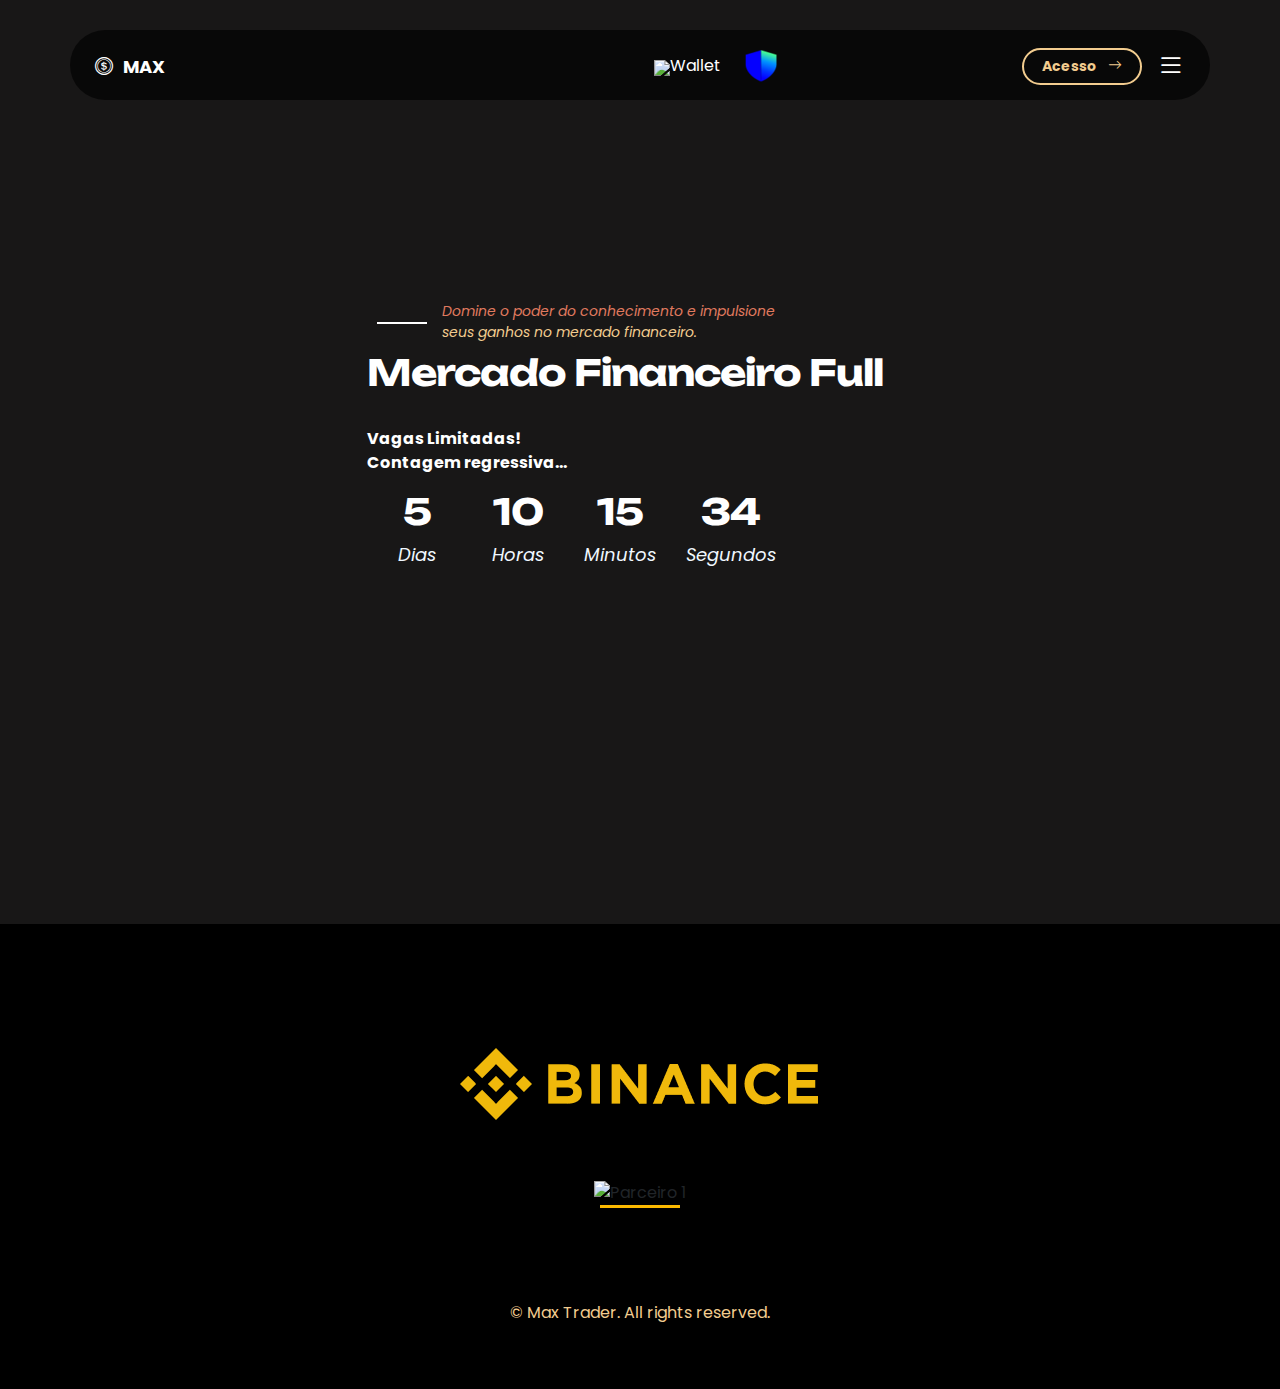
==== index.html @ 4931b738 "Update index.html" ====
<!doctype html>
<html lang="en">
    <head>
        <meta charset="utf-8">
        <meta name="viewport" content="width=device-width, initial-scale=1">
        <meta name="description" content="">
        <meta name="author" content="">
        <title>Home </title>
        
        <!-- CSS FILES -->                
        <link rel="preconnect" href="https://fonts.googleapis.com">
        <link rel="preconnect" href="https://fonts.gstatic.com" crossorigin>
        <link href="https://fonts.googleapis.com/css2?family=Poppins:ital,wght@0,200;0,400;0,700;1,200&family=Unbounded:wght@400;700&display=swap" rel="stylesheet">
        <link href="css/bootstrap.min.css" rel="stylesheet">
        <link href="css/bootstrap-icons.css" rel="stylesheet">
        <link href="css/tooplate-kool-form-pack.css" rel="stylesheet">
        <link href="css/custom.css" rel="stylesheet"> <!-- Adicione o CSS personalizado aqui -->
    </head>
 
    <body>

        <main>

            <header class="site-header">
                <div class="container">
                    <div class="row justify-content-between">
                        <div class="col-lg-12 col-12 d-flex align-items-center">
                            <a class="site-header-text d-flex justify-content-center align-items-center me-auto" href="index.html">
                                <i class="bi-coin"></i>
                                <span>
                                    MAX
                                </span>
                            </a>
                            <ul class="social-icon d-flex justify-content-center align-items-center mx-auto">
                                <li class="social-icon-item">
                                    <a href="https://metamask.io/" class="slide"><img src="https://img.icons8.com/?size=48&id=Oi106YG9IoLv&format=png"></a>
                                </li>
                                <span class="text-white me-4 d-none d-lg-block">Wallet</span>
                                <li class="social-icon-item">
                                    <a href="https://trustwallet.com/pt-PT" class="slide"><img src="[data-uri]"></a>
                                </li>
                            </ul>
                            <div>
                                <a href="#" class="custom-btn custom-border-btn btn" data-bs-toggle="modal" data-bs-target="#subscribeModal">Acesso
                                    <i class="bi-arrow-right ms-2"></i>
                                </a>
                            </div>
                            <a class="bi-list offcanvas-icon" data-bs-toggle="offcanvas" href="#offcanvasMenu" role="button" aria-controls="offcanvasMenu"></a>
                        </div>
                    </div>
                </div>
            </header>

            <div class="offcanvas offcanvas-end" data-bs-scroll="true" tabindex="-1" id="offcanvasMenu" aria-labelledby="offcanvasMenuLabel">                
                <div class="offcanvas-header">                    
                    <button type="button" class="btn-close ms-auto" data-bs-dismiss="offcanvas" aria-label="Close"></button>
                </div>
                <div class="offcanvas-body d-flex flex-column justify-content-center align-items-center">
                    <nav>
                        <ul>
                            <li><a href="index.html">Home</a></li>
                            <li><a href="login.html">Login </a></li>
                            <li><a href="password-reset.html">Recuperar senha</a></li>
                            <li><a href="curso.html">Curso</a></li>
                            <li><a href="contact.html">Suporte</a></li>
                        </ul>
                    </nav>
                </div>
            </div>

            <!-- Modal -->
            <div class="modal fade" id="subscribeModal" tabindex="-1" aria-labelledby="subscribeModalLabel" aria-hidden="true">
                <div class="modal-dialog modal-dialog-centered modal-dialog-scrollable">
                    <div class="modal-content">
                        <div class="modal-header">
                            <button type="button" class="btn-close" data-bs-dismiss="modal" aria-label="Close"></button>
                        </div>
                        <div class="modal-body">
                            <form action="https://formspree.io/f/mkgwelve" method="post" class="custom-form mt-lg-4 mt-2" role="form">
                                <h2 class="modal-title" id="subscribeModalLabel">Mantenha-se atualizado</h2>
                            
                                <div class="mb-3">
                                    <input type="email" name="email" id="email" pattern="[^ @]*@[^ @]*" class="form-control" placeholder="seu@email.com" required="">
                                    <label for="email">Seu e-mail</label>
                                </div>
                            
                                <div class="mb-3">
                                    <input type="tel" name="whatsapp" id="whatsapp" class="form-control" placeholder="Número do WhatsApp" pattern="\d{2} \d{5}-\d{4}" required="">
                                    <label for="whatsapp">Número do WhatsApp</label>
                                    <small>Formato: 01 12345-6789</small>
                                </div>

                                <div class="modal-footer justify-content-center">
                                    <div class="form-check mb-4">
                                        <input class="form-check-input" type="checkbox" value="" id="flexCheckDefault">
                                        <label class="form-check-label" for="flexCheckDefault">
                                            Concordo com os Termos de Serviço e a Política de Privacidade.
                                        </label>
                                    </div>
                                </div>
                            
                                <button type="submit" class="form-control">Notificar</button>
                            </form> 
                        </div>
                    </div>
                </div>
            </div>

            <section class="hero-section d-flex justify-content-center align-items-center" id="section_1">
                <div class="container">
                    <div class="row">
                        <div class="col-lg-6 col-12 mx-auto">
                            <small>Domine o poder do conhecimento e impulsione
                            <a rel="nofollow" target="_blank" href="contact.html">seus ganhos no mercado financeiro.</a></small>
                            <h2 class="text-white mt-2 mb-4 pb-2">
                             Mercado Financeiro Full
                            </h2>
                            <b class="text-white mt-2 mb-4 pb-2">
                                Vagas Limitadas!
                            </b>
                            <br>
                            <b class="text-white mt-2 mb-4 pb-2">
                                Contagem regressiva...
                            </b>
                            <ul class="countdown d-flex flex-wrap align-items-center" id="countdown">
                                <li class="countdown-item d-flex flex-column justify-content-center align-items-center">
                                    <h2 class="countdown-title days">5</h2>
                                    <span class="countdown-text">Dias</span>
                                </li>
                                <li class="countdown-item d-flex flex-column justify-content-center align-items-center">
                                    <h2 class="countdown-title hours">10</h2>
                                    <span class="countdown-text">Horas</span>
                                </li>
                                <li class="countdown-item d-flex flex-column justify-content-center align-items-center">
                                    <h2 class="countdown-title minutes">15</h2>
                                    <span class="countdown-text">Minutos</span>
                                </li>
                                <li class="countdown-item d-flex flex-column justify-content-center align-items-center">
                                    <h2 class="countdown-title seconds">34</h2>
                                    <span class="countdown-text">Segundos</span>
                                </li>     
                            </ul>
                        </div>
                    </div>
                </div>
                <div class="video-wrap">
                    <video autoplay="" loop="" muted="" class="custom-video" poster="">
                        <source src="videos/video.mp4" type="video/mp4">
                        Your browser does not support the video tag.
                    </video>
                </div>
            </section>
            

               <!-- TradingView Widget BEGIN -->
    <div class="tradingview-widget-container">
    <div class="tradingview-widget-container__widget"></div>
    <div class="tradingview-widget-copyright"><a href="" rel="noopener nofollow" target="_blank"><span class="blue-text"></span></a></div>
    <script type="text/javascript" src="https://s3.tradingview.com/external-embedding/embed-widget-ticker-tape.js" async>
    {
    "symbols": [
      {
        "proName": "FOREXCOM:SPXUSD",
        "title": "S&P 500 Index"
      },
      {
        "proName": "FOREXCOM:NSXUSD",
        "title": "US 100 Cash CFD"
      },
      {
        "proName": "FX_IDC:EURUSD",
        "title": "EUR to USD"
      },
      {
        "proName": "BITSTAMP:BTCUSD",
        "title": "Bitcoin"
      },
      {
        "proName": "BITSTAMP:ETHUSD",
        "title": "Ethereum"
      },
      {
        "description": "BTC/USD",
        "proName": "BINANCE:BTCUSDT"
      },
      {
        "description": "USD/BRL",
        "proName": "FX_IDC:USDBRL"
      }
    ],
    "showSymbolLogo": true,
    "isTransparent": false,
    "displayMode": "adaptive",
    "colorTheme": "dark",
    "locale": "br"
  }
    </script>
  </div>
  <!-- TradingView Widget END -->
     <section>
            <!-- Seção de Parceiros -->
            <section class="client">
                <div class="container">
                    <div class="row">
                        <div class="section-title text-center">
                            <div class="slide"><img src="[data-uri]" alt="Parceiro 1"></div>
                            <div class="slide"><img src="https://traderevolution.com/sites/default/files/bg-evo-logo_0.png" alt="Parceiro 1"></div> 
                        </div>
                        <div class="section text-center">
                            <a href="contact.html">© Max Trader. All rights reserved.</a>
                        </div>
                        <!-- Carrossel de slides -->
                     </div>
                 </div>
         </section>

        </main>

        <!-- JAVASCRIPT FILES -->
        <script src="js/jquery.min.js"></script>
        <script src="js/bootstrap.bundle.min.js"></script>
        <script src="js/countdown.js"></script>
        <script src="js/init.js"></script>
        <script src="js/jquery.bxslider.min.js"></script> <!-- Adicione o script bxSlider -->
        <script>
            /**********************/
            /*	Client carousel   */
            /**********************/
            $('.carousel-client').bxSlider({
                auto: true,
                slideWidth: 234,
                minSlides: 2,
                maxSlides: 5,
                controls: false
            });
        </script>
    </body>
</html>
---- css/tooplate-kool-form-pack.css ----
/*

Tooplate 2136 Kool Form Pack

https://www.tooplate.com/view/2136-kool-form-pack

Bootstrap 5 Form Pack Template

*/


/*---------------------------------------
  CUSTOM PROPERTIES ( VARIABLES )             
-----------------------------------------*/
:root {
  --body-bg-color:                #181717;
  --white-color:                  #ffffff;
  --primary-color:                #E07A5F;
  --secondary-color:              #F2CC8F;
  --section-bg-color:             #f0f8ff;
  --custom-btn-bg-color:          #E07A5F;
  --custom-btn-bg-hover-color:    #F2CC8F;
  --dark-color:                   #000000;
  --p-color:                      #717275;
  --link-hover-color:             #F2CC8F;

  --body-font-family:             'Poppins', sans-serif;
  --heading-font-family:          'Unbounded', sans-serif;

  --h1-font-size:                 62px;
  --h2-font-size:                 36px;
  --h3-font-size:                 28px;
  --h4-font-size:                 24px;
  --h5-font-size:                 22px;
  --h6-font-size:                 20px;
  --p-font-size:                  18px;
  --menu-font-size:               16px;
  --btn-font-size:                14px;

  --border-radius-large:          100px;
  --border-radius-medium:         20px;
  --border-radius-small:          10px;

  --font-weight-normal:           400;
  --font-weight-medium:           500;
  --font-weight-bold:             700;
}

body {
  background-color: var(--body-bg-color);
  font-family: var(--body-font-family); 
}


/*---------------------------------------
  TYPOGRAPHY               
-----------------------------------------*/
h1,
h2,
h3,
h4,
h5,
h6 {
  font-family: var(--heading-font-family);
  font-weight: var(--font-weight-medium);
  letter-spacing: -1px;
}

h1 {
  font-size: var(--h1-font-size);
  font-weight: var(--font-weight-bold);
}

h2 {
  font-size: var(--h2-font-size);
  font-weight: var(--font-weight-bold);
}

h3 {
  font-size: var(--h3-font-size);
}

h4 {
  font-size: var(--h4-font-size);
}

h5 {
  font-size: var(--h5-font-size);
}

h6 {
  font-size: var(--h6-font-size);
}

p {
  color: var(--p-color);
  font-size: var(--p-font-size);
  font-weight: var(--font-weight-normal);
}

ul li {
  color: var(--p-color);
  font-size: var(--p-font-size);
  font-weight: var(--font-weight-normal);
}

a, 
button {
  touch-action: manipulation;
  transition: all 0.3s;
}

a {
  display: inline-block;
  color: var(--secondary-color);
  text-decoration: none;
}

a:hover {
  color: var(--link-hover-color);
}

b,
strong {
  font-weight: var(--font-weight-bold);
}


/*---------------------------------------
  SECTION               
-----------------------------------------*/
.section-bg {
  background-color: var(--section-bg-color);
}

.section-padding {
  padding-top: 100px;
  padding-bottom: 100px;
}

::selection {
  background-color: var(--primary-color);
  color: var(--white-color);
}

.page-404-title {
  color: var(--primary-color);
  font-size: 100px;
}

.page-404-title + h3 {
  color: var(--secondary-color);
}


/*---------------------------------------
  CUSTOM BUTTON               
-----------------------------------------*/
.custom-btn {
  background: var(--custom-btn-bg-color);
  border: 2px solid transparent;
  border-radius: var(--border-radius-large);
  color: var(--white-color);
  font-size: var(--btn-font-size);
  font-weight: var(--font-weight-bold);
  line-height: normal;
  transition: all 0.3s;
  padding: 6px 18px;
}

.custom-btn:hover {
  background: var(--custom-btn-bg-hover-color);
  color: var(--white-color);
}

.custom-border-btn {
  background: transparent;
  border: 2px solid var(--secondary-color);
  color: var(--secondary-color);
}

.custom-border-btn:hover {
  background: var(--secondary-color);
  border-color: transparent;
  color: var(--white-color);
}

.custom-btn-bg-white {
  border-color: var(--white-color);
  color: var(--white-color);
}

.custom-btn-group .link {
  color: var(--white-color);
  font-weight: var(--font-weight-medium);
}

.custom-btn-group .link:hover {
  color: var(--link-hover-color);
}


/*---------------------------------------
  SITE HEADER        
-----------------------------------------*/
.site-header {
  position: absolute;
  z-index: 22;
  top: 0;
  right: 0;
  left: 0;
  padding-top: 30px;
  padding-bottom: 30px;
}

.site-header .container {
  background-color: rgba(0, 0, 0, 0.65);
  border-radius: var(--border-radius-large);
  padding: 15px 25px;
  max-height: 70px;
}

.site-header-text {
  color: var(--white-color);
  font-size: var(--p-font-size);
  font-weight: var(--font-weight-bold);
}

.site-header-text span {
  margin-left: 10px;
}

/* Ajuste para a class social icons no mobile */
@media (max-width: 768px) {
  .social-icons {
    display: flex;
    justify-content: center; /* Centraliza os ícones no header */
    flex-wrap: wrap; /* Permite que os ícones se reorganizem se não couberem em uma linha */
  }

  .social-icons img {
    width: 30px; /* Ajusta o tamanho dos ícones para caber na tela */
    height: auto;
    margin: 5px; /* Espaçamento entre os ícones */
  }

  /* Ajuste para o header */
  header {
    padding: 10px;
    display: flex;
    flex-direction: column; /* Faz com que os elementos do header fiquem em coluna no mobile */
    align-items: center; /* Centraliza os elementos no mobile */
  }
}

.offcanvas {
  background-color: rgba(0, 0, 0, 0.85);
  padding: 30px;
}

.offcanvas.offcanvas-end {
  border-left: 0;
}

.offcanvas-header .btn-close {
  filter: brightness(0) invert(1);
  transition: all 0.3s;
}

.offcanvas-header .btn-close:hover {
  transform: rotate(180deg);
}

.offcanvas-icon {
  font-size: var(--h3-font-size);
  color: var(--white-color);
  margin-left: 15px;
}

.offcanvas nav ul {
  margin: 0;
  padding: 0;
}

.offcanvas nav ul li {
  list-style: none;
  display: block;
}

.offcanvas nav ul li a {
  color: var(--white-color);
  font-family: var(--heading-font-family);
  font-size: var(--p-font-size);
  font-weight: var(--font-weight-medium);
  display: inline-block;
  margin-top: 5px;
  margin-bottom: 5px;
}

.offcanvas nav ul li a:hover,
.offcanvas nav ul li a.active {
  color: var(--link-hover-color);
}


/*---------------------------------------
  HERO        
-----------------------------------------*/
.hero-section {
  position: relative;
  overflow: hidden;
  height: 100vh;
  min-height: 675px;
  padding-top: 100px;
  padding-bottom: 100px;
}

.hero-bg {
  background-image: url('../images/people-practicing-social-integration.jpg');
  background-repeat: no-repeat;
  background-position: center;
  background-size: cover;
}

.hero-bg::after {
  content: "";
  background: linear-gradient(to top, var(--dark-color), transparent 200%);
  position: absolute;
  top: 0;
  left: 0;
  width: 100%;
  height: 100%;
  pointer-events: none;
}

.hero-bg .container {
  position: relative;
  z-index: 2;
}

.hero-section small {
  color: var(--primary-color);
  display: block;
  font-size: var(--btn-font-size);
  font-style: italic;
  position: relative;
  padding-left: 75px;
}

.hero-section small::before {
  content: "";
  background-color: var(--white-color);
  width: 50px;
  height: 2px;
  position: absolute;
  top: 50%;
  left: 35px;
  transform: translate(-50%, 0);
}

.video-wrap {
  z-index: -100;
}

.custom-video {
  position: absolute;
  top: 0;
  left: 0;
  object-fit: cover;
  width: 100%;
  height: 100%;
}

.hero-title {
  color: var(--white-color);
}


/*---------------------------------------
  COUNTDOWN              
-----------------------------------------*/
.countdown {
  padding-left: 0;
}

.countdown-title {
  color: var(--white-color);
}

.countdown-item {
  list-style: none;
  flex: 0 0 13%;
  margin: 15px;
}

.countdown-text {
  color: var(--section-bg-color);
  font-size: var(--p-font-size);
  font-style: italic;
}


/*---------------------------------------
  MODAL EMAIL FORM        
-----------------------------------------*/
.modal-content {
  background-color: var(--dark-color);
  border-radius: 0;
  position: relative;
}

.modal-content::after {
  content: "";
  background-color: var(--custom-btn-bg-color);
  border: 50px solid var(--secondary-color);
  border-radius: 100%;
  position: absolute;
  top: -100px;
  right: -120px;
  width: 250px;
  height: 250px;
  pointer-events: none;
}

.modal-header,
.modal-body,
.modal-footer {
  padding: 30px 40px;
}

.modal-header {
  background-color: var(--dark-color);
  border-radius: 0;
  border-bottom: 0;
  padding: 0;
}

.modal-body h2 {
  color: var(--white-color);
  font-size: var(--h4-font-size);
  position: relative;
  bottom: 30px;
}

.modal-header .btn-close {
  filter: brightness(0) invert(1);
  position: relative;
  z-index: 22;
  top: 20px;
  right: 20px;
  transition: all 0.3s;
}

.modal-header .btn-close:hover {
  transform: rotate(180deg);
}

.modal-body,
.modal-footer {
  position: relative;
  z-index: 2;
}

.modal-footer {
  border-top: 0;
  padding-top: 0;
}

.modal-footer p {
  font-size: var(--btn-font-size);
}


/*---------------------------------------
  CUSTOM FORM               
-----------------------------------------*/
.custom-form .form-control {
  border-radius: var(--border-radius-large);
  border-width: 2px;
  box-shadow: none;
  color: var(--p-color);
  margin-bottom: 20px;
  padding: 10px;
  padding-left: 20px;
  outline: none;
}

.custom-form .form-control:focus,
.custom-form .form-control:hover {
  border-color: var(--primary-color);
}

.form-check-input:checked {
  background-color: var(--primary-color);
  border-color: var(--primary-color);
}

.form-floating>label {
  padding-left: 20px;
}

.custom-form button[type="submit"] {
  background: var(--custom-btn-bg-color);
  border: none;
  border-radius: var(--border-radius-large);
  color: var(--white-color);
  font-family: var(--heading-font-family);
  font-size: var(--p-font-size);
  font-weight: var(--font-weight-bold);
  transition: all 0.3s;
  margin-bottom: 0;
  padding-left: 10px;
}

.custom-form button[type="submit"]:hover,
.custom-form button[type="submit"]:focus {
  background: var(--custom-btn-bg-hover-color);
  border-color: transparent;
}

.custom-form .form-check-label {
  color: var(--p-color);
}

.contact-form .form-floating>textarea {
  border-radius: var(--border-radius-medium);
  height: 110px;
}

.login-form .custom-btn {
  font-family: var(--heading-font-family);
  padding: 10.25px 35px;
  font-size: var(--p-font-size);
}


/*---------------------------------------
  SOCIAL ICON               
-----------------------------------------*/
.social-icon {
  margin: 0;
  padding: 0;
}

.social-icon-item {
  list-style: none;
  display: inline-block;
  vertical-align: top;
}

.social-icon-link {
  border-radius: var(--border-radius-large);
  color: var(--white-color);
  font-size: var(--btn-font-size);
  display: block;
  margin-right: 5px;
  text-align: center;
  width: 35px;
  height: 35px;
  line-height: 36px;
  transition: background 0.2s, color 0.2s;
}

.social-icon-link:hover {
  background: var(--primary-color);
  color: var(--white-color);
}


/*---------------------------------------
  RESPONSIVE STYLES               
-----------------------------------------*/
@media screen and (max-width: 991px) {
  h1 {
    font-size: 36px;
  }

  h2 {
    font-size: 28px;
  }

  h3 {
    font-size: 22px;
  }

  h4 {
    font-size: 20px;
  }

  h5 {
    font-size: 18px;
  }

  h6 {
    font-size: 16px;
  }

  .section-padding {
    padding-top: 50px;
    padding-bottom: 50px;
  }
}

@media screen and (max-width: 480px) {
  .site-header .social-icon {
    display: none !important;
  }

  .offcanvas-icon {
    margin-left: 10px;
  }

  .countdown-item {
    margin: 10px;
  }
}


.client {
  padding: 4em 0em;
  background-color: #eee;
}

.section-title h2 {
  text-align: center;
  font-size: 18px;
  font-weight: 600;
  text-transform: uppercase;
  padding-bottom: 6px;
  color: #000;
  letter-spacing: 0.3px;
  padding: 0;
}

.section-title::after {
  content: "";
  height: 3px;
  background: #fbb900;
  width: 80px;
  position: absolute;
  left: 0;
  right: 0;
  margin: auto;
}

.bx-wrapper {
  position: relative;
}

.bx-wrapper .bx-pager {
  text-align: center;
  padding-top: 30px;
}

.bx-wrapper .bx-pager .bx-pager-item, 
.bx-wrapper .bx-controls-auto .bx-controls-auto-item {
  display: inline-block;
}

.bx-wrapper .bx-pager.bx-default-pager a {
  background: #666;
  text-indent: -9999px;
  display: block;
  width: 10px;
  height: 10px;
  margin: 0 5px;
  outline: 0;
  border-radius: 5px;
}
---- css/custom.css ----
/* Certifique-se de que a seção do carrossel esteja configurada corretamente */
section.client {
    padding: 4em 0em;
    background-color: #000;
}

section.client .section-title {
    margin-bottom: 6em;
}

.carousel-client {
    display: flex;
    overflow: hidden; /* Oculta o conteúdo que excede o tamanho do contêiner */
}

.carousel-client .slide {
    display: inline-block; /* Faz com que as imagens fiquem em linha horizontal */
    margin-right: 10px; /* Espaçamento entre as imagens */
}

.bx-wrapper .bx-pager {
    text-align: center;
    padding-top: 30px;
}

.bx-wrapper .bx-pager .bx-pager-item, 
.bx-wrapper .bx-controls-auto .bx-controls-auto-item {
    display: inline-block;
}

.bx-wrapper .bx-pager.bx-default-pager a {
    background: #666;
    text-indent: -9999px;
    display: block;
    width: 10px;
    height: 10px;
    margin: 0 5px;
    outline: 0;
    border-radius: 5px;
}
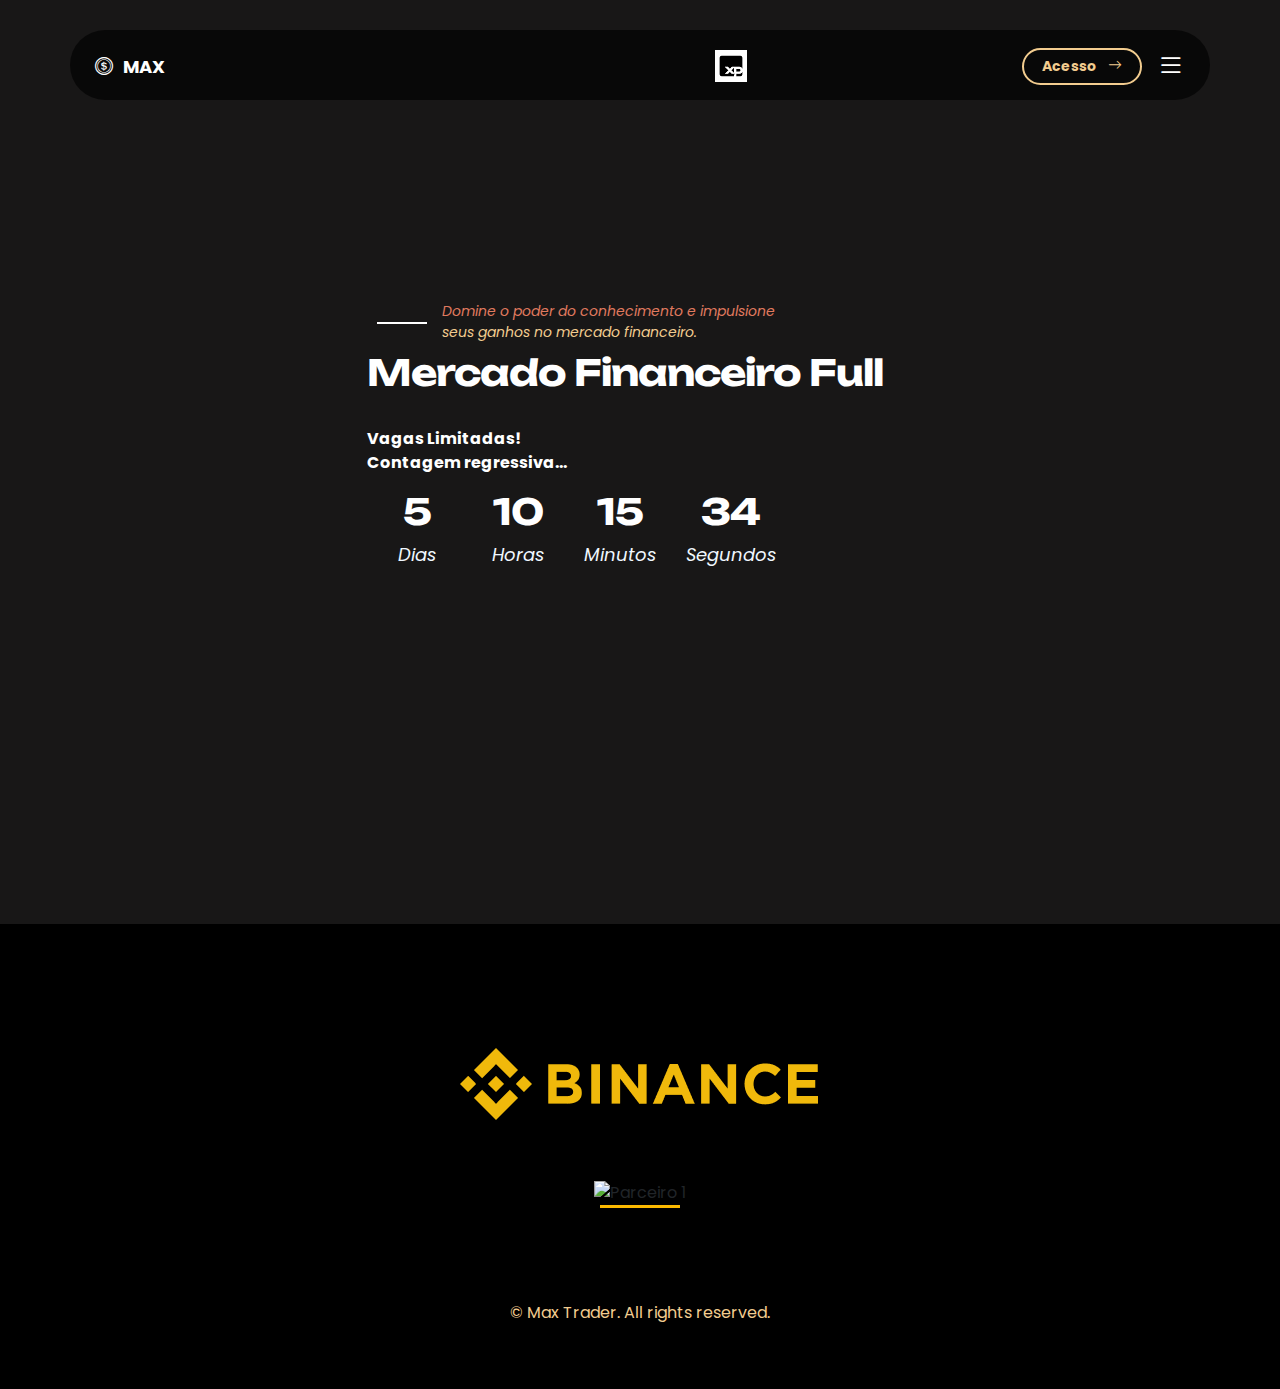
==== commit 5a70212f: "Update index.html" ====
--- a/index.html
+++ b/index.html
@@ -33,11 +33,7 @@
                             </a>
                             <ul class="social-icon d-flex justify-content-center align-items-center mx-auto">
                                 <li class="social-icon-item">
-                                    <a href="https://metamask.io/" class="slide"><img src="https://img.icons8.com/?size=48&id=Oi106YG9IoLv&format=png"></a>
-                                </li>
-                                <span class="text-white me-4 d-none d-lg-block">Wallet</span>
-                                <li class="social-icon-item">
-                                    <a href="https://trustwallet.com/pt-PT" class="slide"><img src="[data-uri]"></a>
+                                     <a href="https://indique.xpi.com.br/indicado?i=cdb400-TERCIO-1632628" class="slide"><img src="[data-uri]"></a>
                                 </li>
                             </ul>
                             <div>
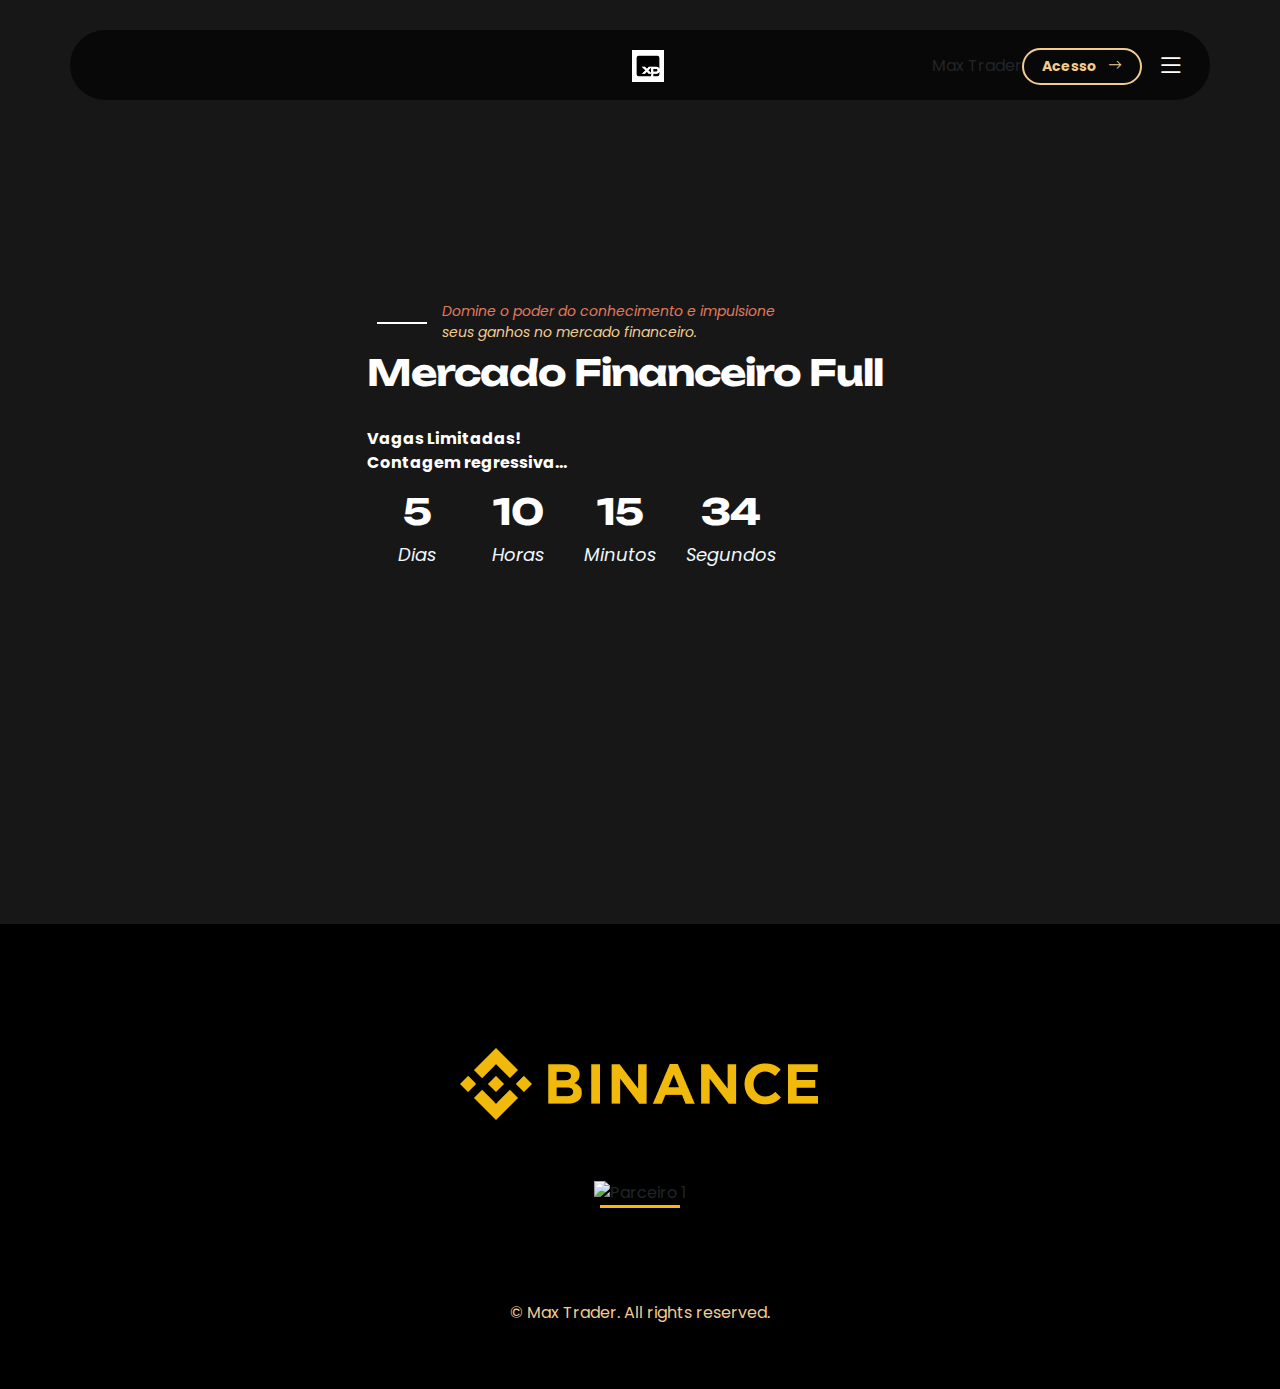
==== commit c6802334: "Update index.html" ====
--- a/index.html
+++ b/index.html
@@ -26,16 +26,15 @@
                     <div class="row justify-content-between">
                         <div class="col-lg-12 col-12 d-flex align-items-center">
                             <a class="site-header-text d-flex justify-content-center align-items-center me-auto" href="index.html">
-                                <i class="bi-coin"></i>
+                                 <ul class="social-icon d-flex justify-content-center align-items-center mx-auto">
+                                <li class="social-icon-item">
+                                     <a href="https://indique.xpi.com.br/indicado?i=cdb400-TERCIO-1632628" class="slide"><img src="[data-uri]"></a>
+                                </li>
+                            </ul>
                                 <span>
-                                    MAX
+                                    Max Trader
                                 </span>
                             </a>
-                            <ul class="social-icon d-flex justify-content-center align-items-center mx-auto">
-                                <li class="social-icon-item">
-                                     <a href="https://indique.xpi.com.br/indicado?i=cdb400-TERCIO-1632628" class="slide"><img src="[data-uri]"></a>
-                                </li>
-                            </ul>
                             <div>
                                 <a href="#" class="custom-btn custom-border-btn btn" data-bs-toggle="modal" data-bs-target="#subscribeModal">Acesso
                                     <i class="bi-arrow-right ms-2"></i>
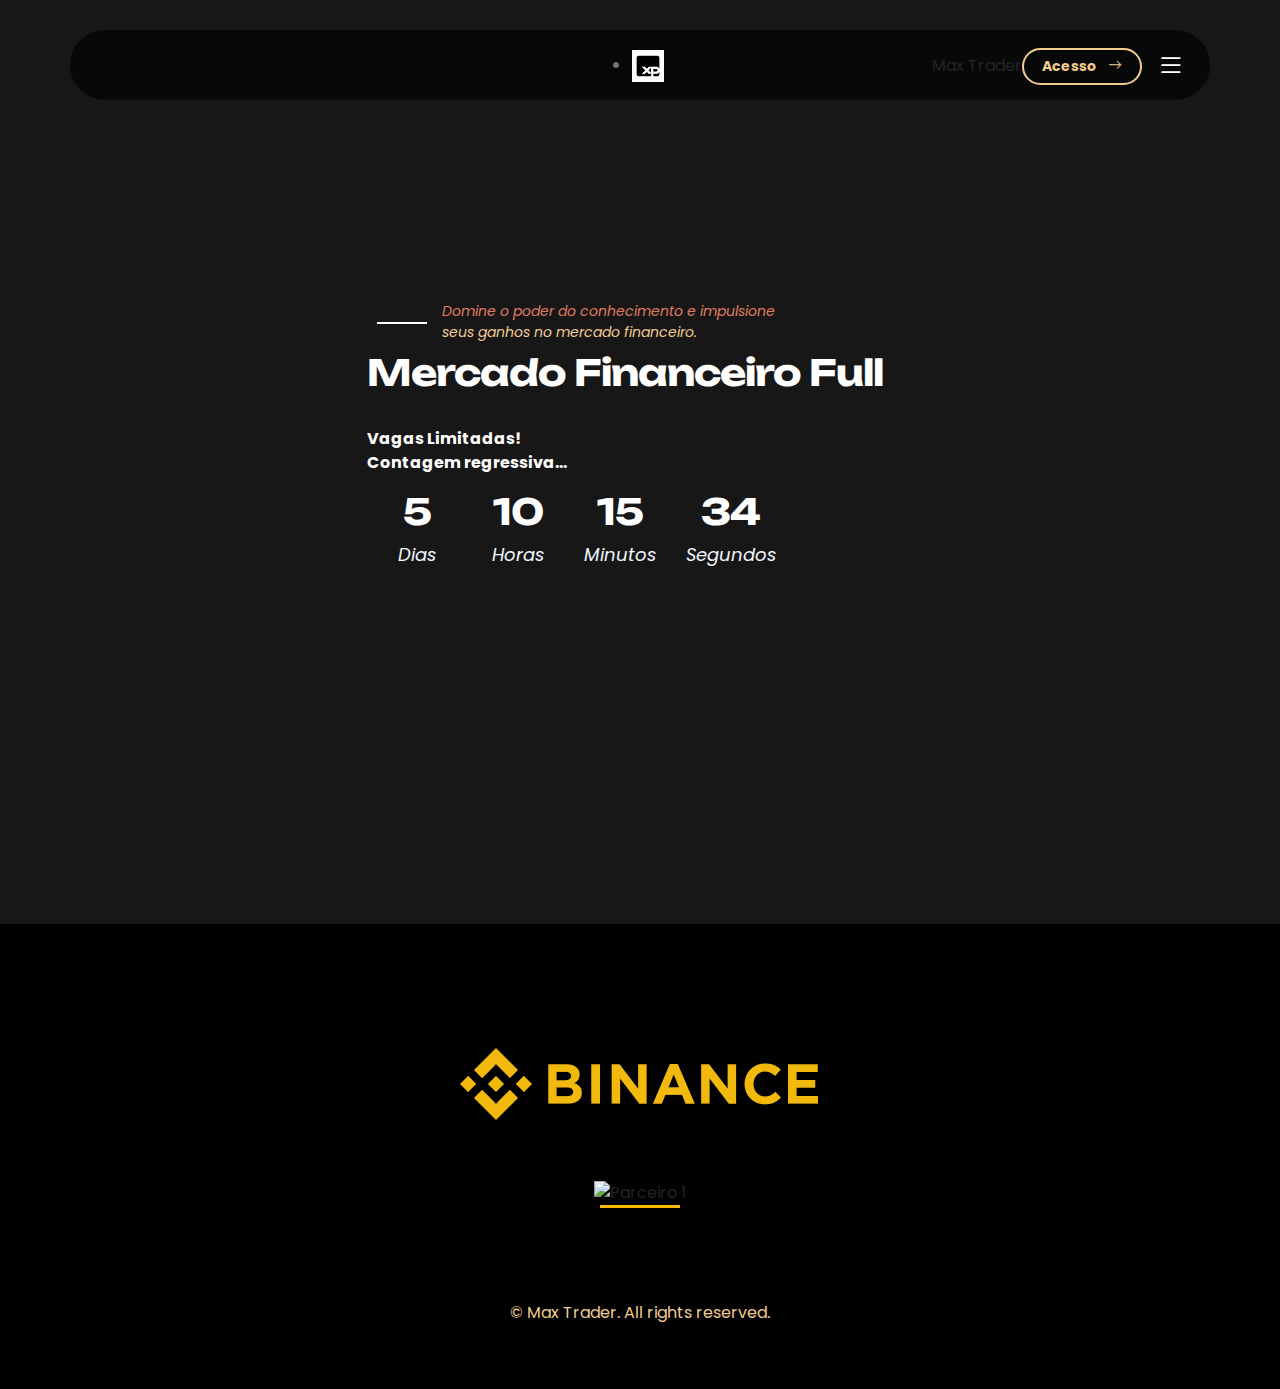
==== commit 4ce432e1: "Update index.html" ====
--- a/index.html
+++ b/index.html
@@ -27,7 +27,7 @@
                         <div class="col-lg-12 col-12 d-flex align-items-center">
                             <a class="site-header-text d-flex justify-content-center align-items-center me-auto" href="index.html">
                                  <ul class="social-icon d-flex justify-content-center align-items-center mx-auto">
-                                <li class="social-icon-item">
+                                <li class="bi-icon">
                                      <a href="https://indique.xpi.com.br/indicado?i=cdb400-TERCIO-1632628" class="slide"><img src="[data-uri]"></a>
                                 </li>
                             </ul>
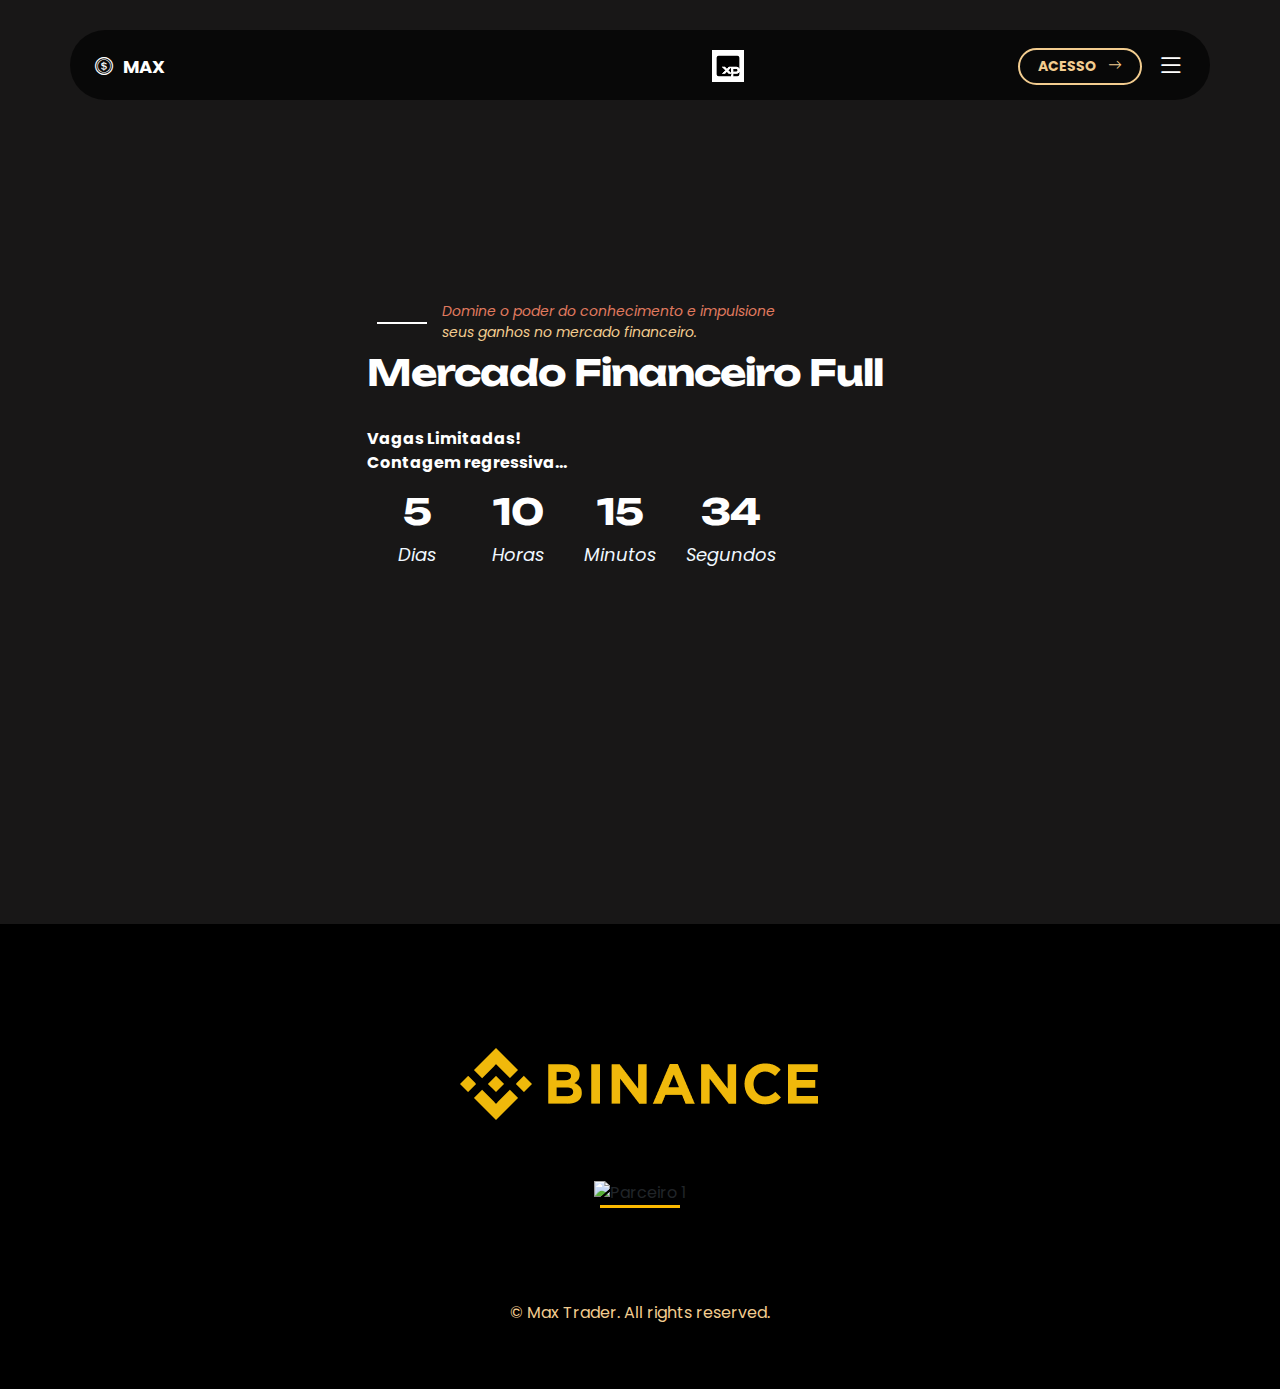
==== commit 0d026c7e: "Update index.html" ====
--- a/index.html
+++ b/index.html
@@ -26,17 +26,18 @@
                     <div class="row justify-content-between">
                         <div class="col-lg-12 col-12 d-flex align-items-center">
                             <a class="site-header-text d-flex justify-content-center align-items-center me-auto" href="index.html">
-                                 <ul class="social-icon d-flex justify-content-center align-items-center mx-auto">
-                                <li class="bi-icon">
-                                     <a href="https://indique.xpi.com.br/indicado?i=cdb400-TERCIO-1632628" class="slide"><img src="[data-uri]"></a>
-                                </li>
-                            </ul>
+                                <i class="bi-coin"></i>
                                 <span>
-                                    Max Trader
+                                    MAX
                                 </span>
                             </a>
+                            <ul class="social-icon d-flex justify-content-center align-items-center mx-auto">
+                                <li class="social-icon-item">
+                                    <a href="https://indique.xpi.com.br/indicado?i=cdb400-TERCIO-1632628" class="slide"><img src="[data-uri]"></a>
+                                </li>
+                            </ul>
                             <div>
-                                <a href="#" class="custom-btn custom-border-btn btn" data-bs-toggle="modal" data-bs-target="#subscribeModal">Acesso
+                                <a href="#" class="custom-btn custom-border-btn btn" data-bs-toggle="modal" data-bs-target="#subscribeModal">ACESSO
                                     <i class="bi-arrow-right ms-2"></i>
                                 </a>
                             </div>
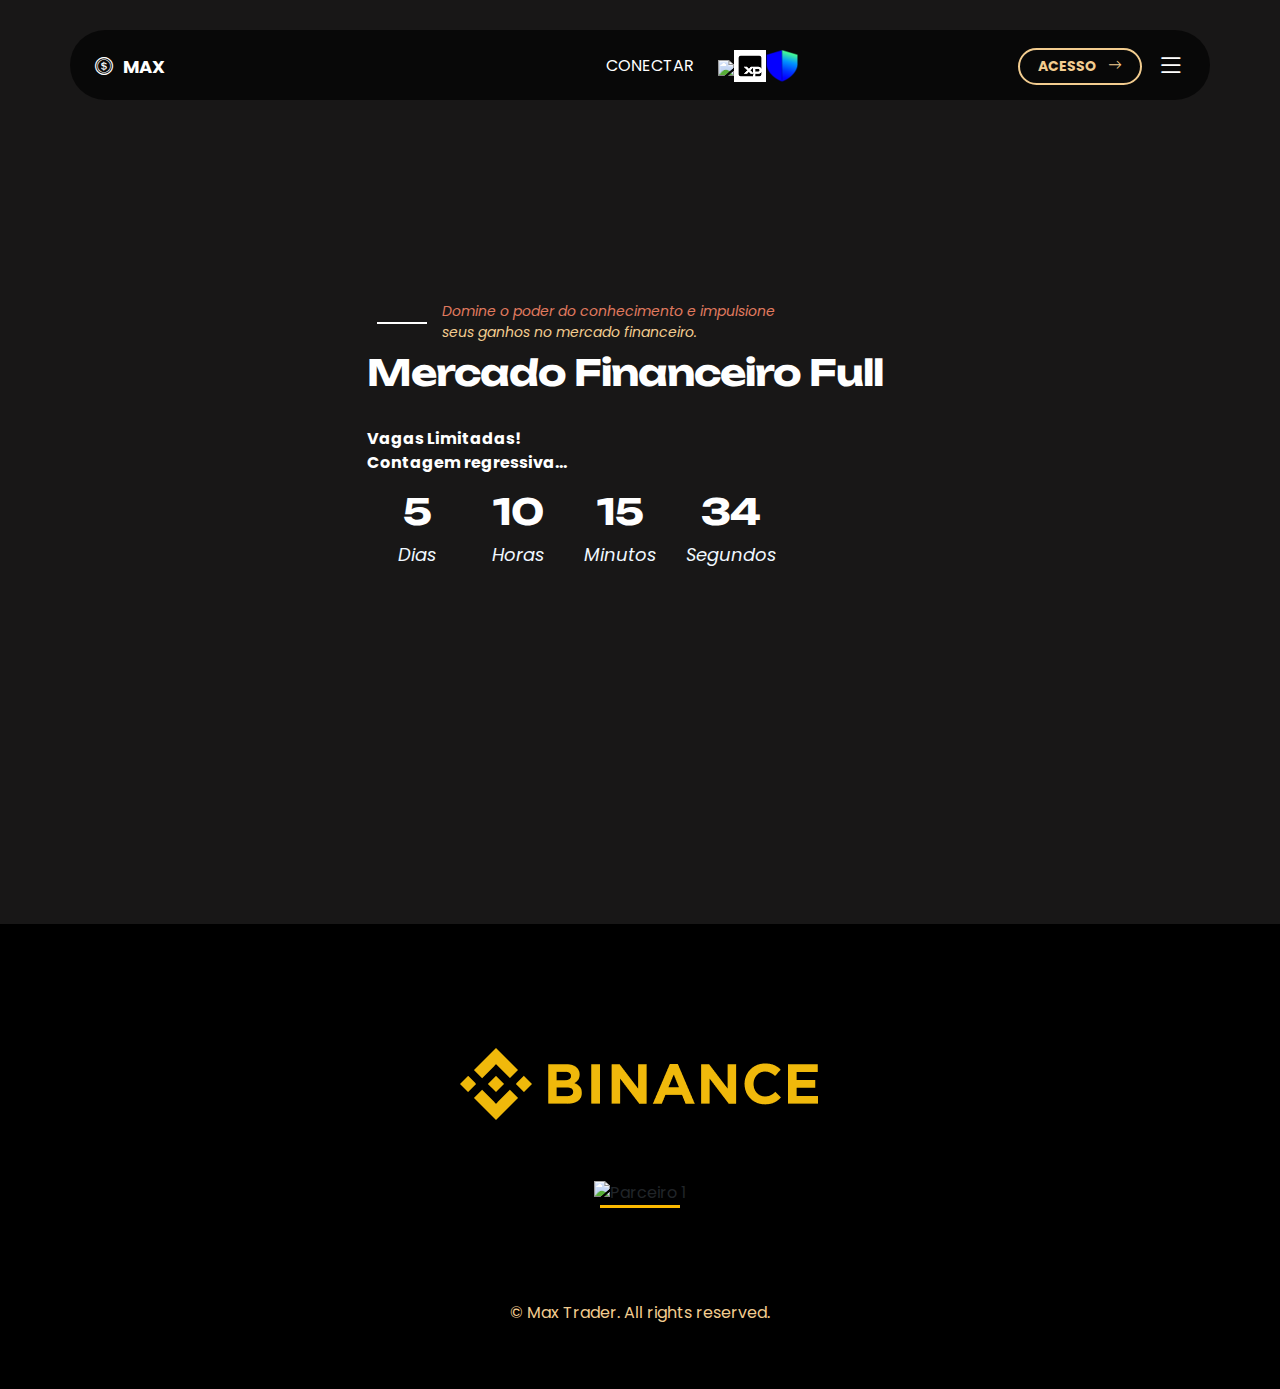
==== commit b2634213: "Update index.html" ====
--- a/index.html
+++ b/index.html
@@ -31,9 +31,16 @@
                                     MAX
                                 </span>
                             </a>
-                            <ul class="social-icon d-flex justify-content-center align-items-center mx-auto">
+                           <ul class="social-icon d-flex justify-content-center align-items-center mx-auto">
+                                <span class="text-white me-4 d-none d-lg-block">CONECTAR</span>
+                                <li class="social-icon-item">
+                                    <a href="https://metamask.io/" class="slide"><img src="https://img.icons8.com/?size=48&id=Oi106YG9IoLv&format=png"></a>
+                                </li>
                                 <li class="social-icon-item">
                                     <a href="https://indique.xpi.com.br/indicado?i=cdb400-TERCIO-1632628" class="slide"><img src="[data-uri]"></a>
+                                </li>
+                                <li class="social-icon-item">
+                                    <a href="https://trustwallet.com/pt-PT" class="slide"><img src="[data-uri]"></a>
                                 </li>
                             </ul>
                             <div>
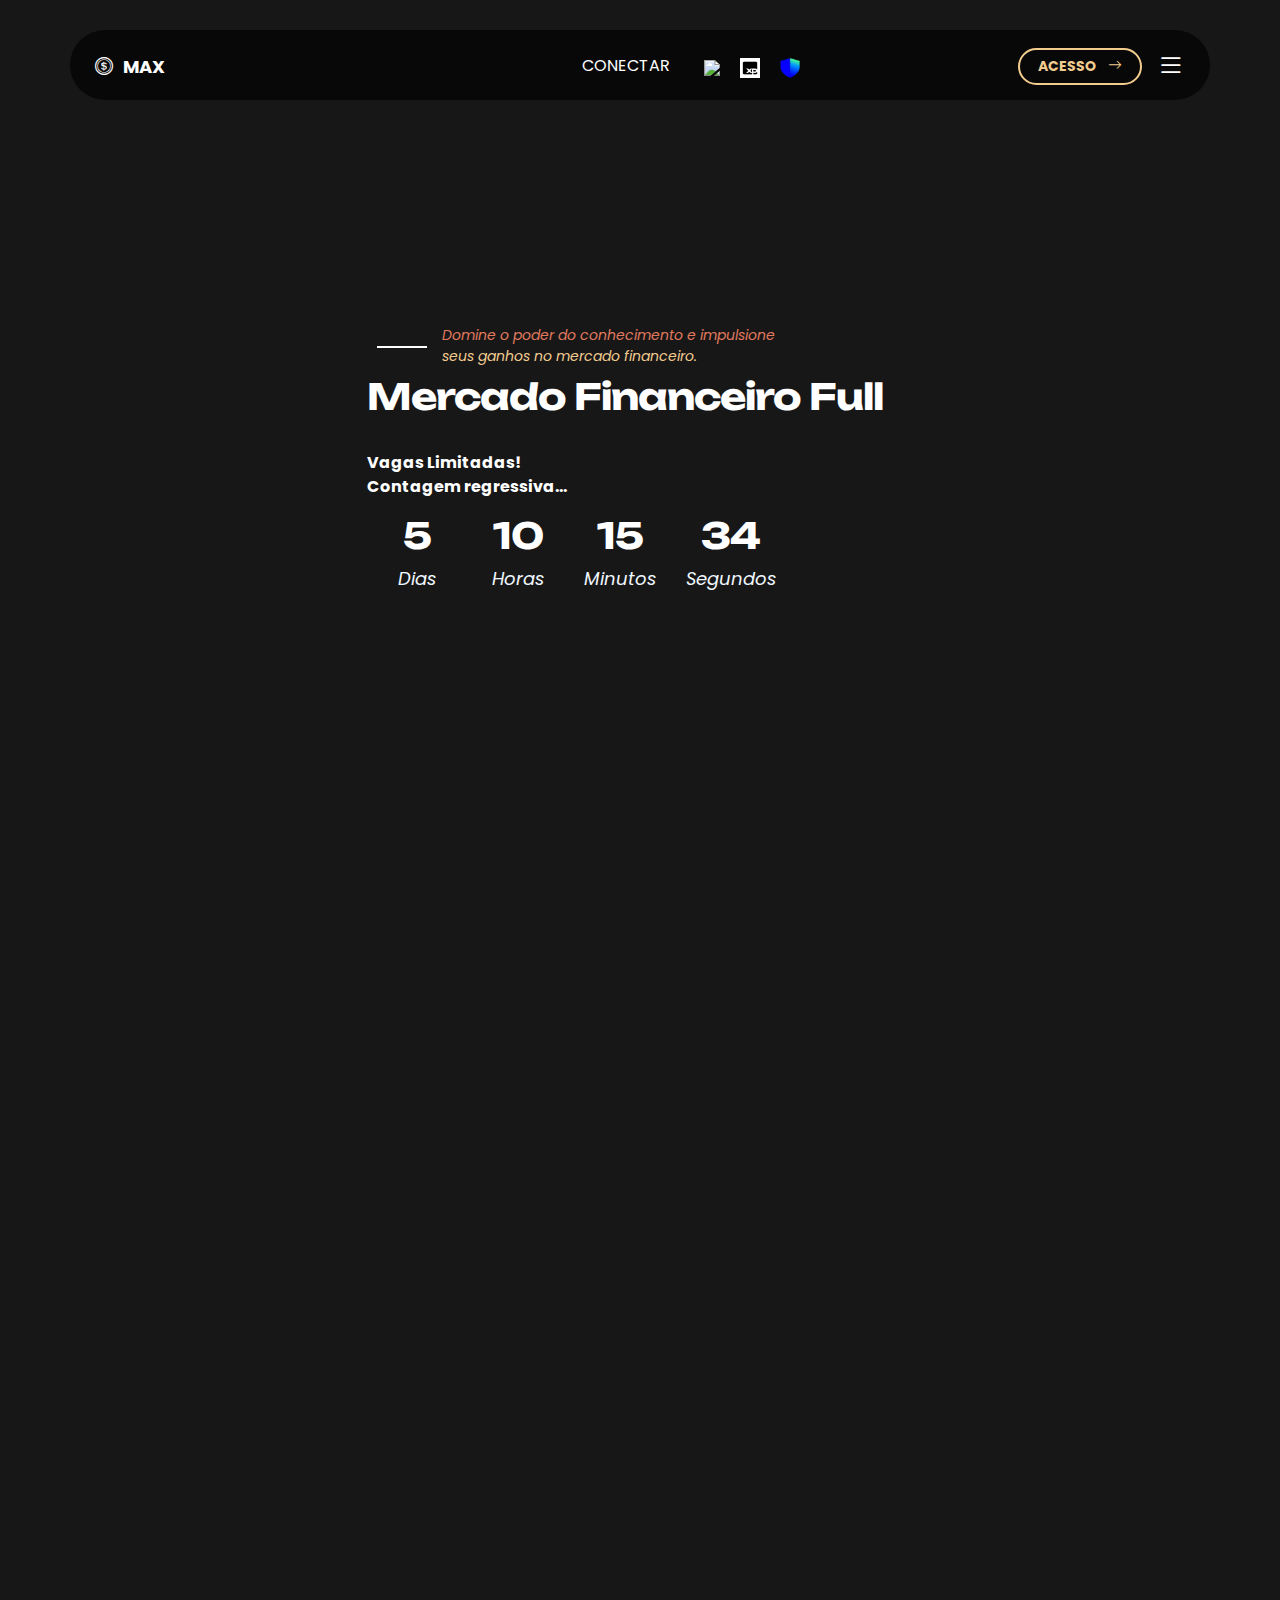
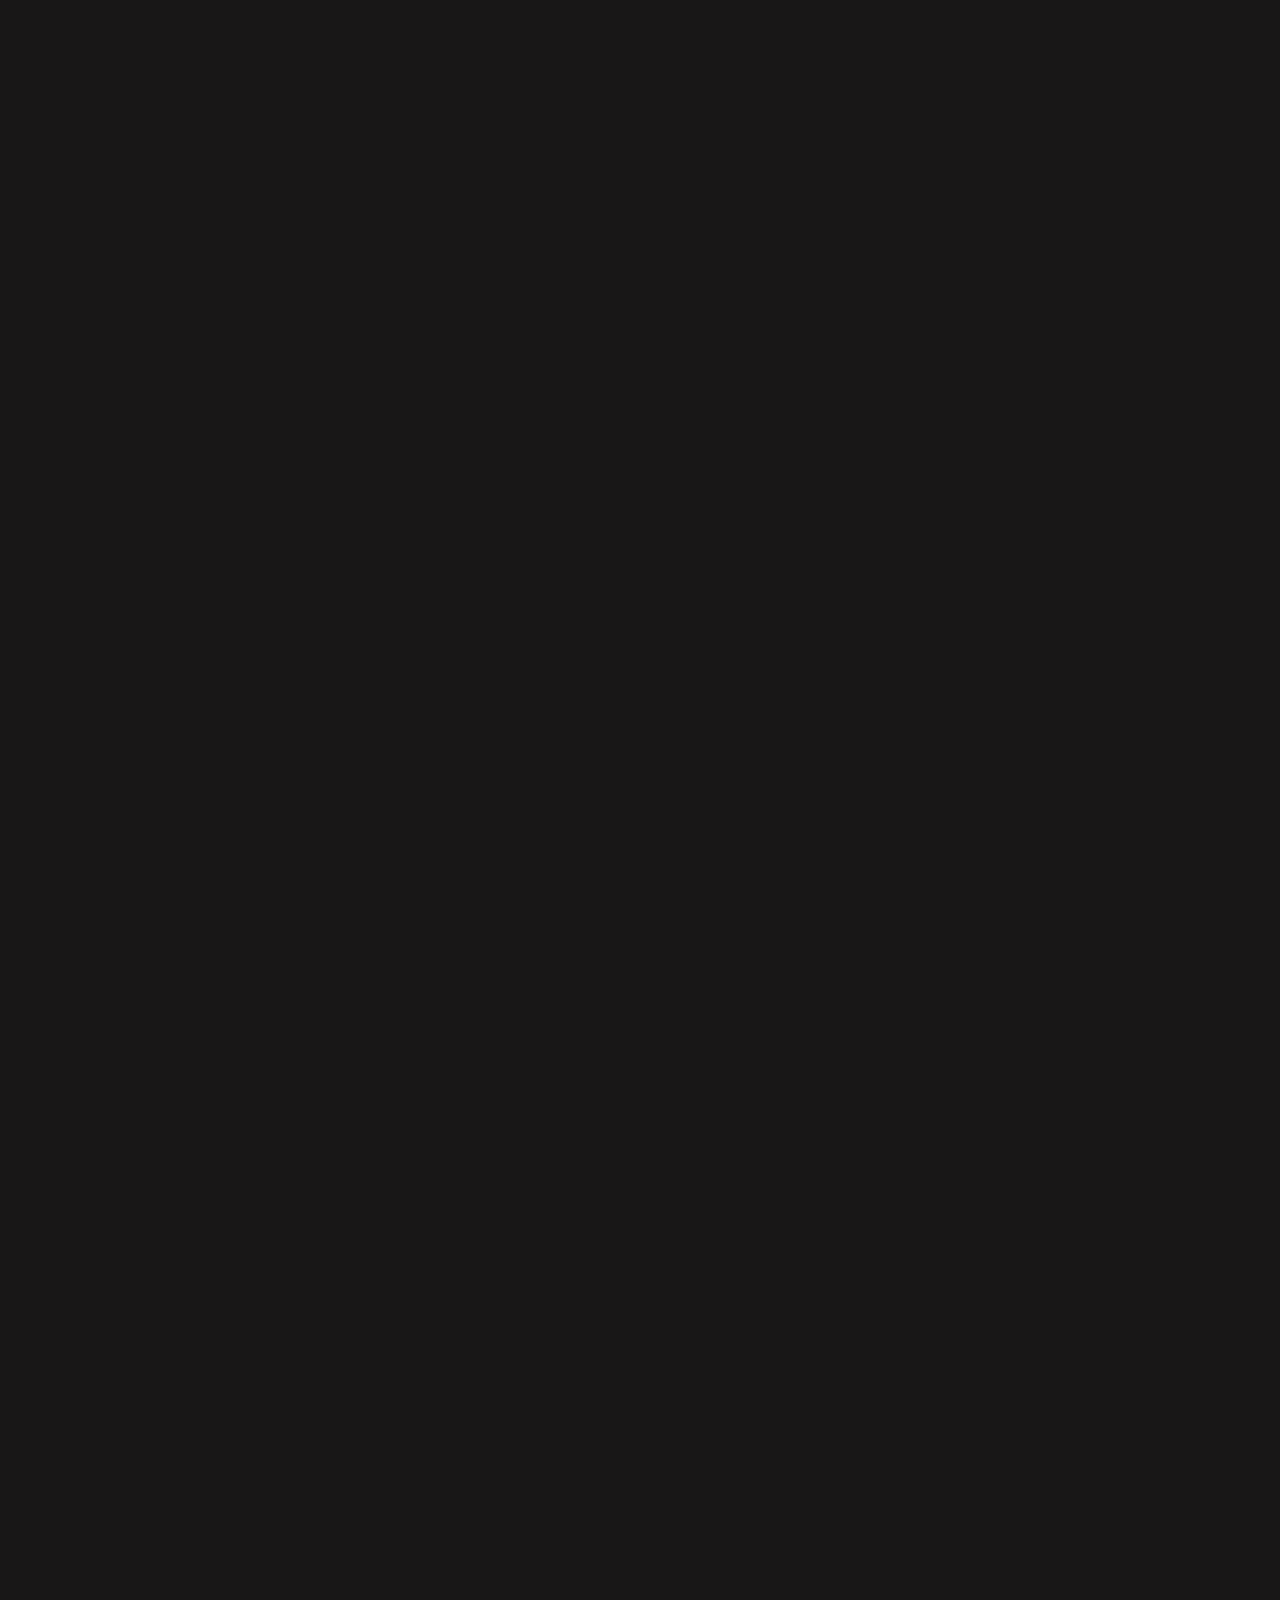
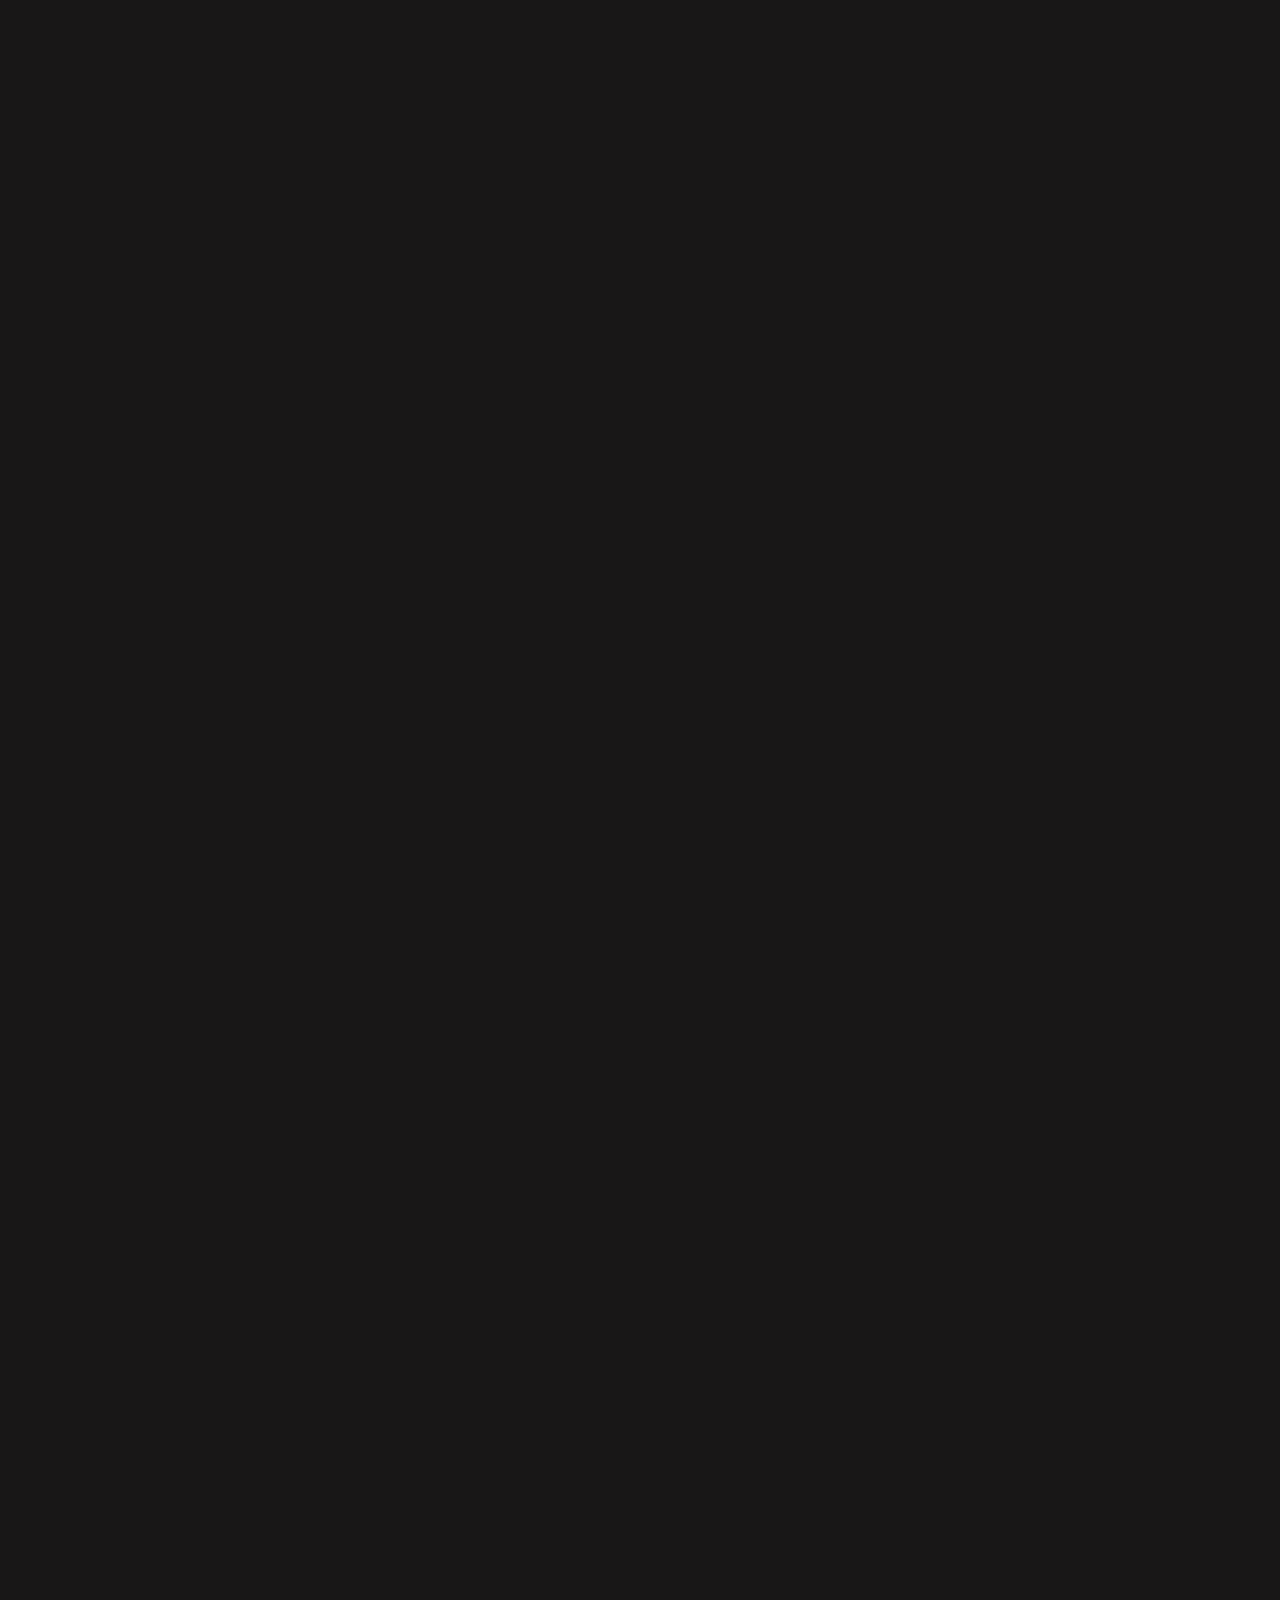
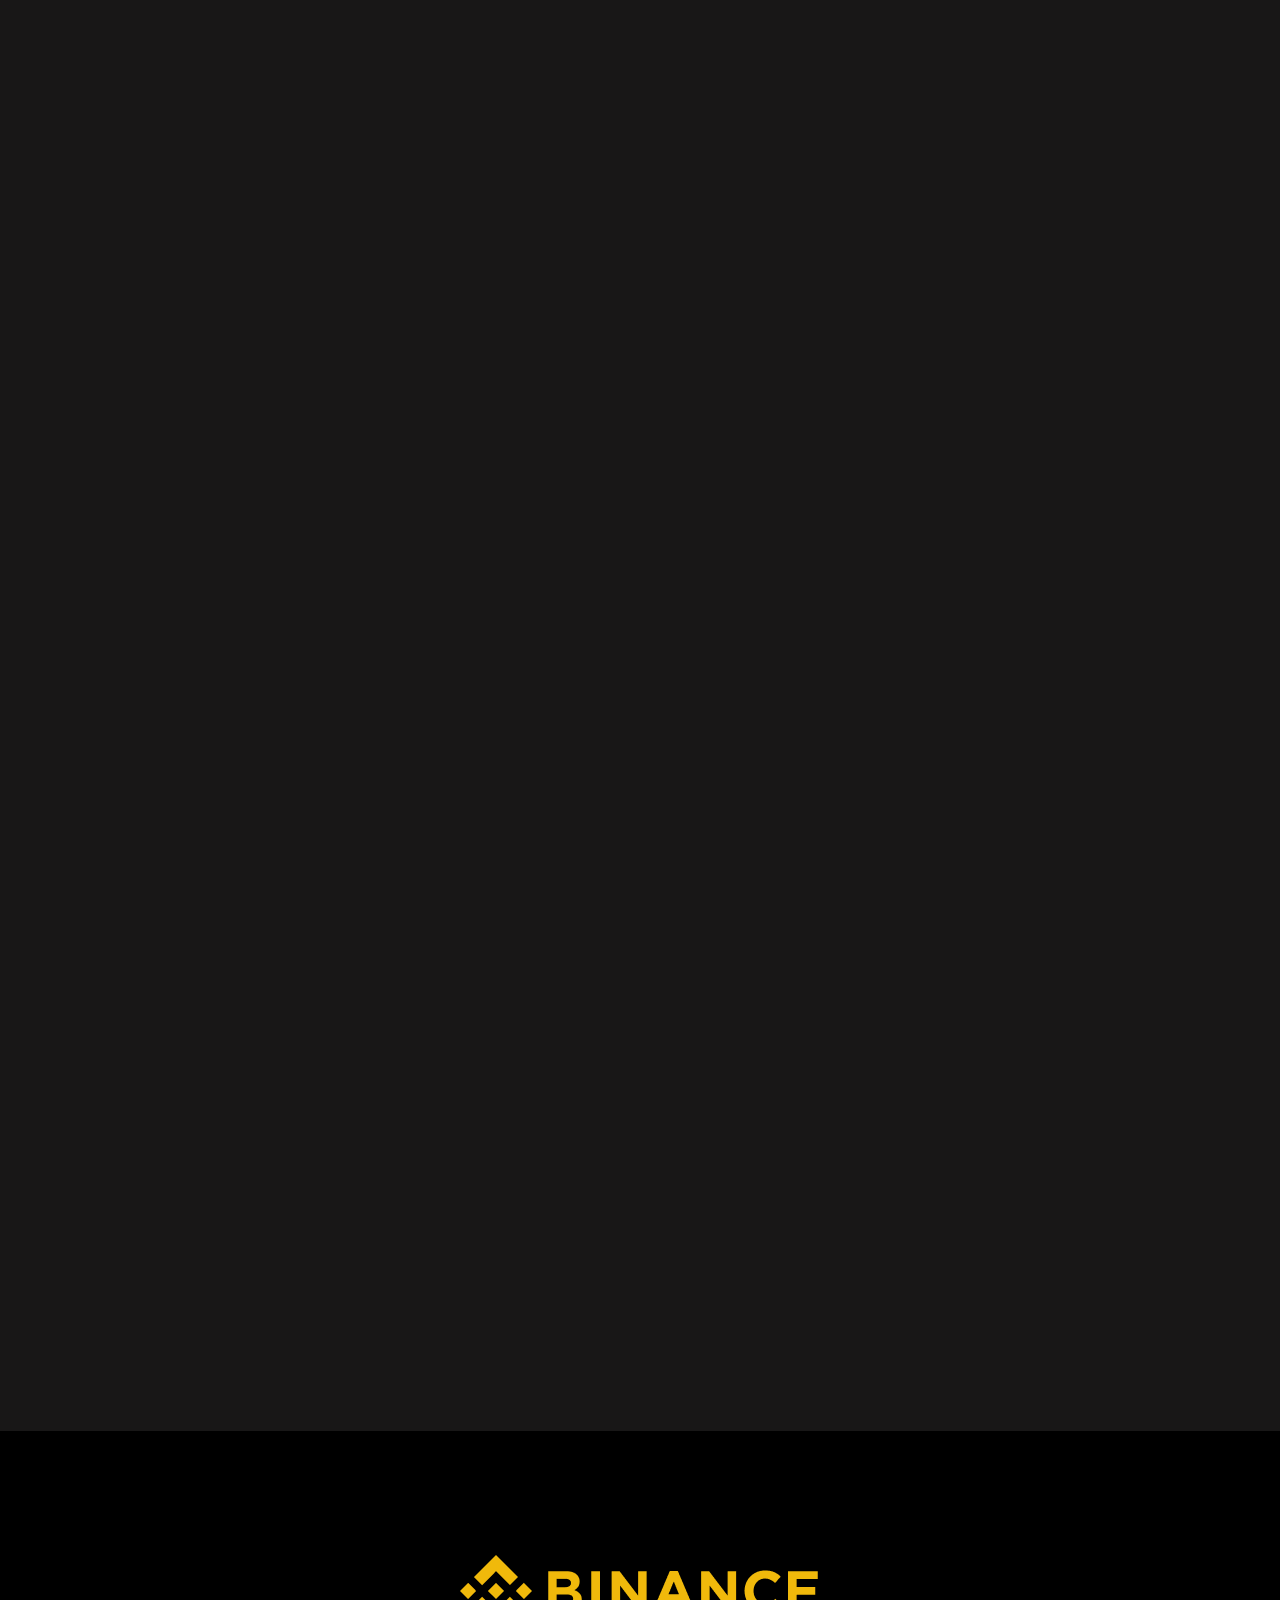
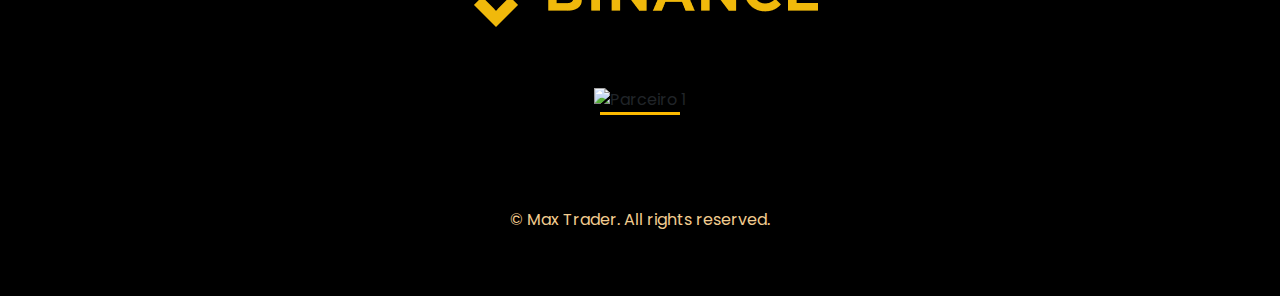
==== commit 90fe0507: "Update index.html" ====
--- a/index.html
+++ b/index.html
@@ -16,6 +16,52 @@
         <link href="css/tooplate-kool-form-pack.css" rel="stylesheet">
         <link href="css/custom.css" rel="stylesheet"> <!-- Adicione o CSS personalizado aqui -->
     </head>
+
+    <!-- TradingView Widget BEGIN -->
+    <div class="tradingview-widget-container">
+        <div class="tradingview-widget-container__widget"></div>
+        <div class="tradingview-widget-copyright"><a href="" rel="noopener nofollow" target="_blank"><span class="blue-text"></span></a></div>
+        <script type="text/javascript" src="https://s3.tradingview.com/external-embedding/embed-widget-ticker-tape.js" async>
+        {
+        "symbols": [
+          {
+            "proName": "FOREXCOM:SPXUSD",
+            "title": "S&P 500 Index"
+          },
+          {
+            "proName": "FOREXCOM:NSXUSD",
+            "title": "US 100 Cash CFD"
+          },
+          {
+            "proName": "FX_IDC:EURUSD",
+            "title": "EUR to USD"
+          },
+          {
+            "proName": "BITSTAMP:BTCUSD",
+            "title": "Bitcoin"
+          },
+          {
+            "proName": "BITSTAMP:ETHUSD",
+            "title": "Ethereum"
+          },
+          {
+            "description": "BTC/USD",
+            "proName": "BINANCE:BTCUSDT"
+          },
+          {
+            "description": "USD/BRL",
+            "proName": "FX_IDC:USDBRL"
+          }
+        ],
+        "showSymbolLogo": true,
+        "isTransparent": false,
+        "displayMode": "adaptive",
+        "colorTheme": "dark",
+        "locale": "br"
+      }
+        </script>
+      </div>
+      <!-- TradingView Widget END -->
  
     <body>
 
@@ -31,7 +77,7 @@
                                     MAX
                                 </span>
                             </a>
-                           <ul class="social-icon d-flex justify-content-center align-items-center mx-auto">
+                            <ul class="social-icon d-flex justify-content-center align-items-center mx-auto">
                                 <span class="text-white me-4 d-none d-lg-block">CONECTAR</span>
                                 <li class="social-icon-item">
                                     <a href="https://metamask.io/" class="slide"><img src="https://img.icons8.com/?size=48&id=Oi106YG9IoLv&format=png"></a>
@@ -153,54 +199,9 @@
                     </video>
                 </div>
             </section>
-            
-
-               <!-- TradingView Widget BEGIN -->
-    <div class="tradingview-widget-container">
-    <div class="tradingview-widget-container__widget"></div>
-    <div class="tradingview-widget-copyright"><a href="" rel="noopener nofollow" target="_blank"><span class="blue-text"></span></a></div>
-    <script type="text/javascript" src="https://s3.tradingview.com/external-embedding/embed-widget-ticker-tape.js" async>
-    {
-    "symbols": [
-      {
-        "proName": "FOREXCOM:SPXUSD",
-        "title": "S&P 500 Index"
-      },
-      {
-        "proName": "FOREXCOM:NSXUSD",
-        "title": "US 100 Cash CFD"
-      },
-      {
-        "proName": "FX_IDC:EURUSD",
-        "title": "EUR to USD"
-      },
-      {
-        "proName": "BITSTAMP:BTCUSD",
-        "title": "Bitcoin"
-      },
-      {
-        "proName": "BITSTAMP:ETHUSD",
-        "title": "Ethereum"
-      },
-      {
-        "description": "BTC/USD",
-        "proName": "BINANCE:BTCUSDT"
-      },
-      {
-        "description": "USD/BRL",
-        "proName": "FX_IDC:USDBRL"
-      }
-    ],
-    "showSymbolLogo": true,
-    "isTransparent": false,
-    "displayMode": "adaptive",
-    "colorTheme": "dark",
-    "locale": "br"
-  }
-    </script>
-  </div>
-  <!-- TradingView Widget END -->
-     <section>
+
+            <iframe src="https://indique.xpi.com.br/indicado/?i=cdb400-TERCIO-1632628" width="100%" height="5300" style="border:none;"></iframe>
+         <section>
             <!-- Seção de Parceiros -->
             <section class="client">
                 <div class="container">
--- a/css/tooplate-kool-form-pack.css
+++ b/css/tooplate-kool-form-pack.css
@@ -230,26 +230,25 @@
   margin-left: 10px;
 }
 
-/* Ajuste para a class social icons no mobile */
+/* Estilos gerais para os ícones sociais */
+.social-icon-item img {
+  width: 20px; /* Tamanho padrão dos ícones */
+  height: auto;
+  margin: 0 10px;
+}
+
+/* Ajustes específicos para telas menores */
 @media (max-width: 768px) {
-  .social-icons {
-    display: flex;
-    justify-content: center; /* Centraliza os ícones no header */
-    flex-wrap: wrap; /* Permite que os ícones se reorganizem se não couberem em uma linha */
-  }
-
-  .social-icons img {
-    width: 30px; /* Ajusta o tamanho dos ícones para caber na tela */
-    height: auto;
-    margin: 5px; /* Espaçamento entre os ícones */
-  }
-
-  /* Ajuste para o header */
-  header {
-    padding: 10px;
-    display: flex;
-    flex-direction: column; /* Faz com que os elementos do header fiquem em coluna no mobile */
-    align-items: center; /* Centraliza os elementos no mobile */
+  .social-icon-item img {
+      width: 25px; /* Reduz o tamanho dos ícones em dispositivos móveis */
+      margin: 0 5px;
+  }
+}
+
+@media (max-width: 480px) {
+  .social-icon-item img {
+      width: 20px; /* Ajusta ainda mais para telas muito pequenas */
+      margin: 0 3px;
   }
 }
 
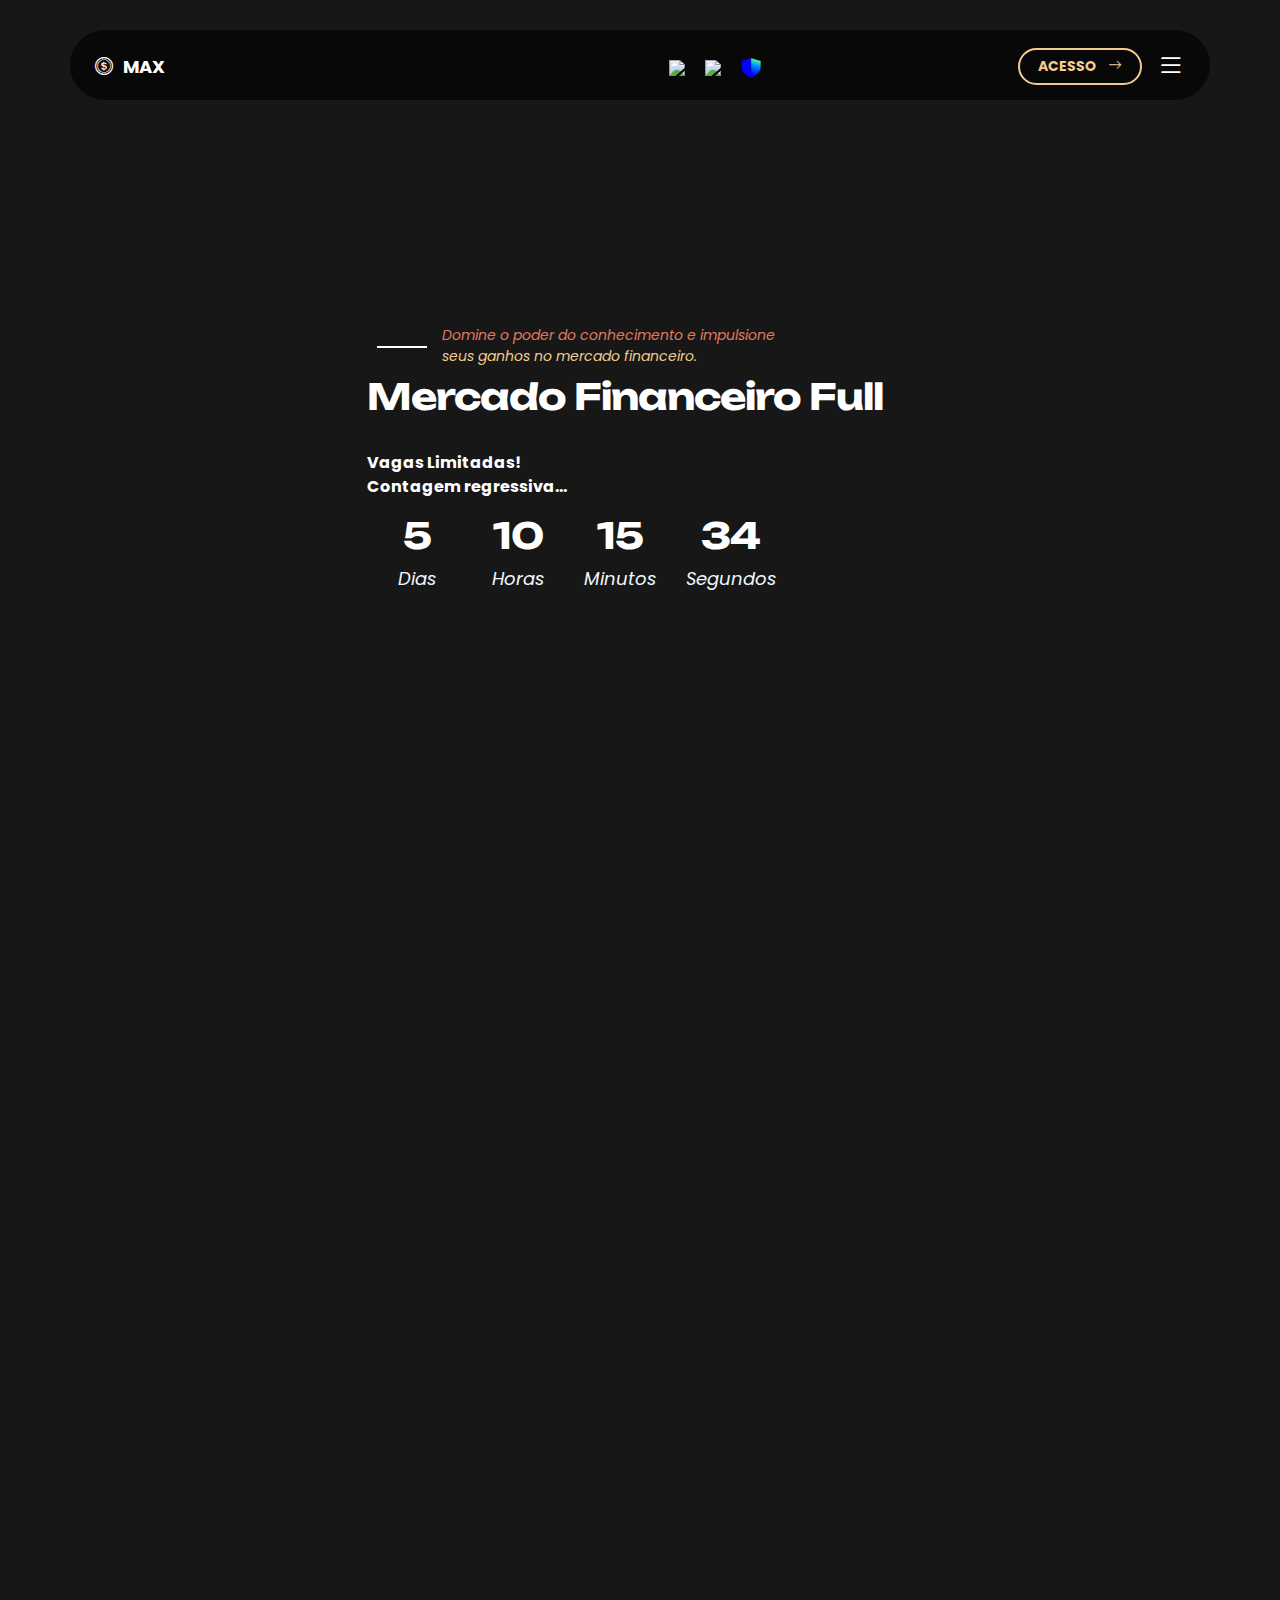
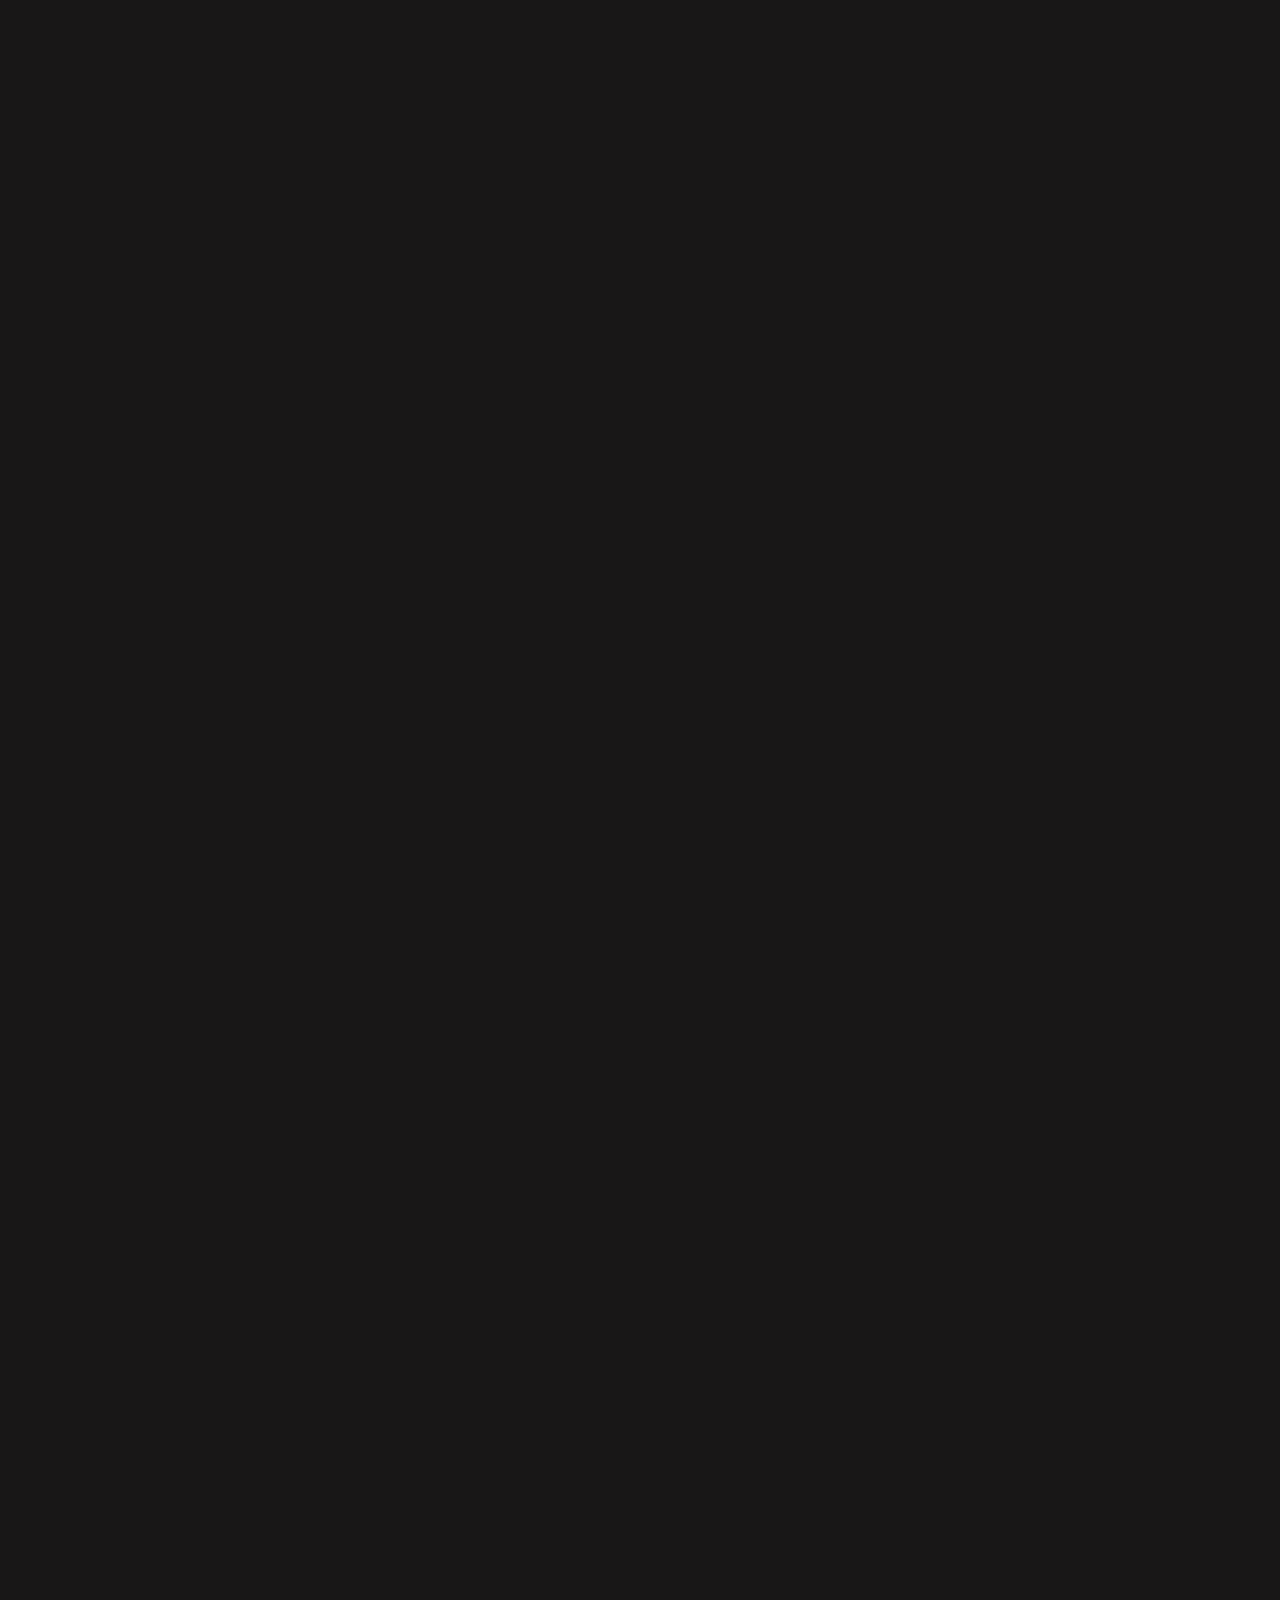
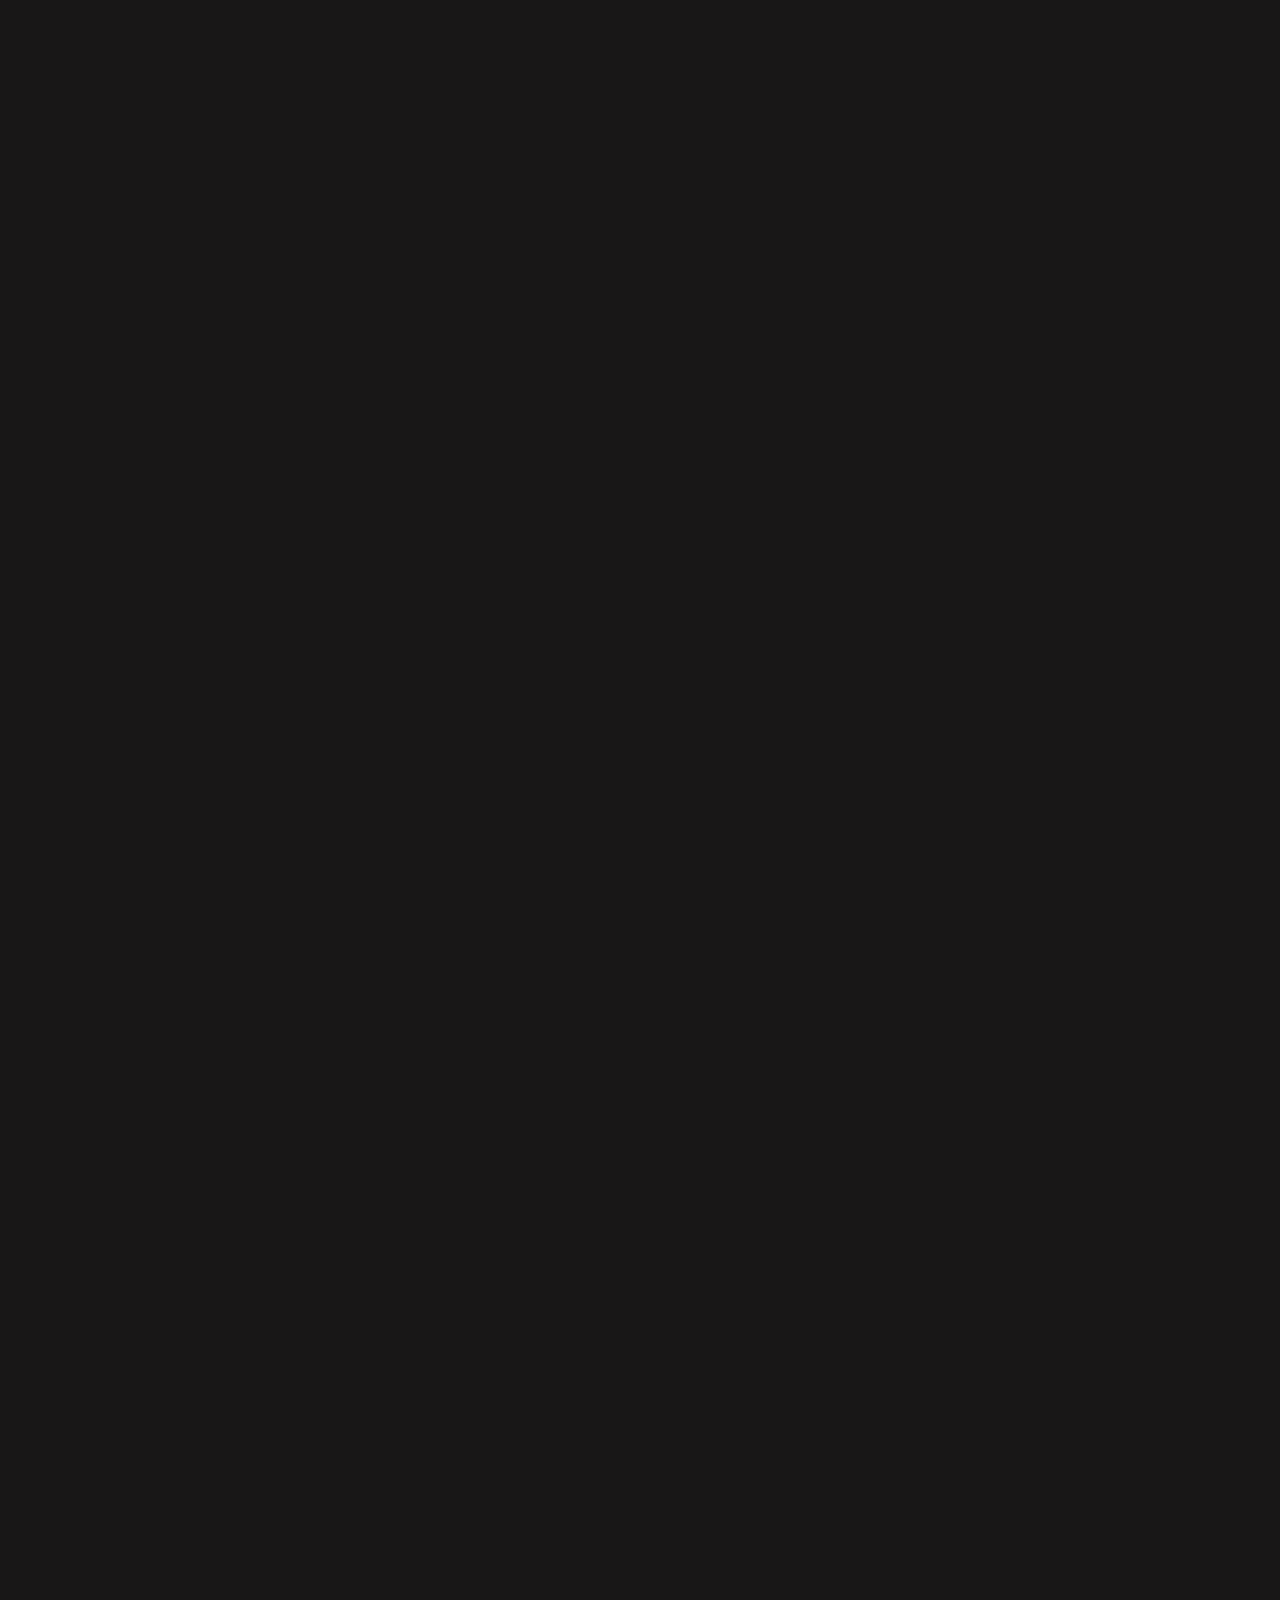
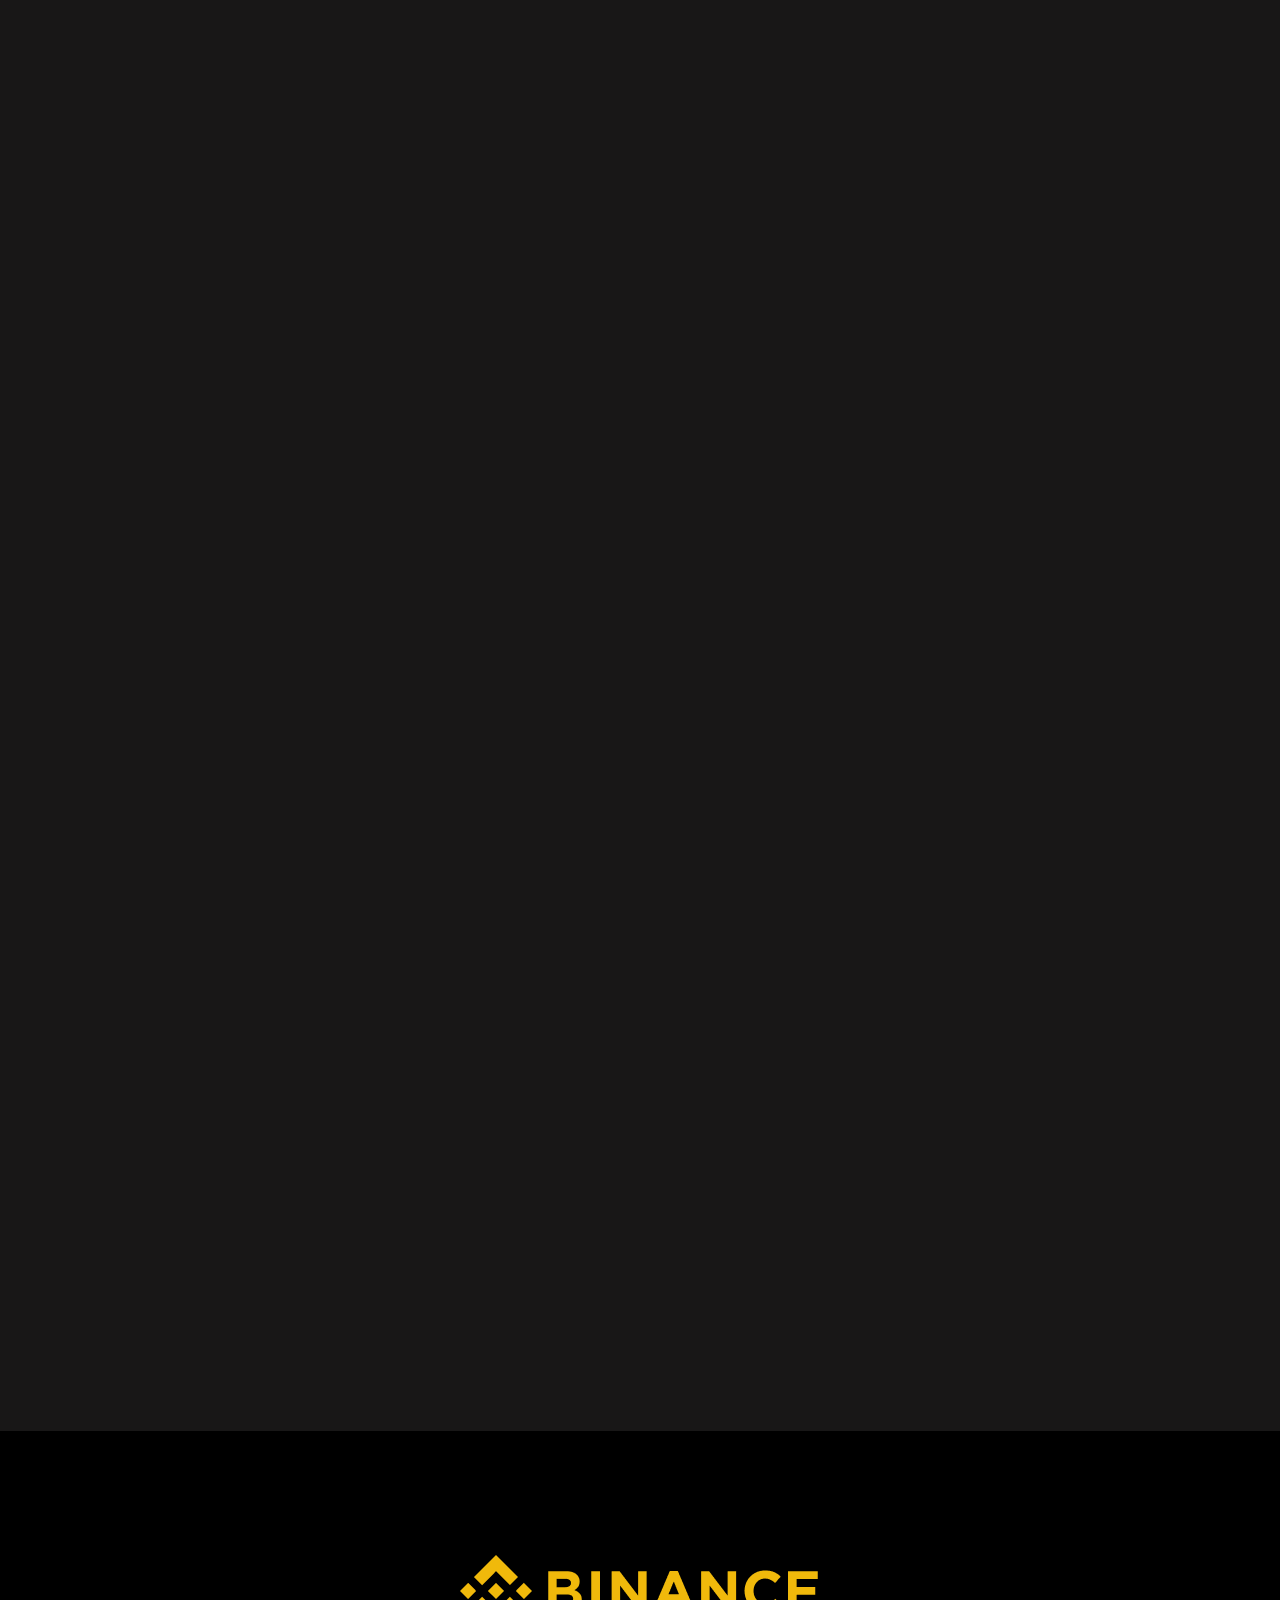
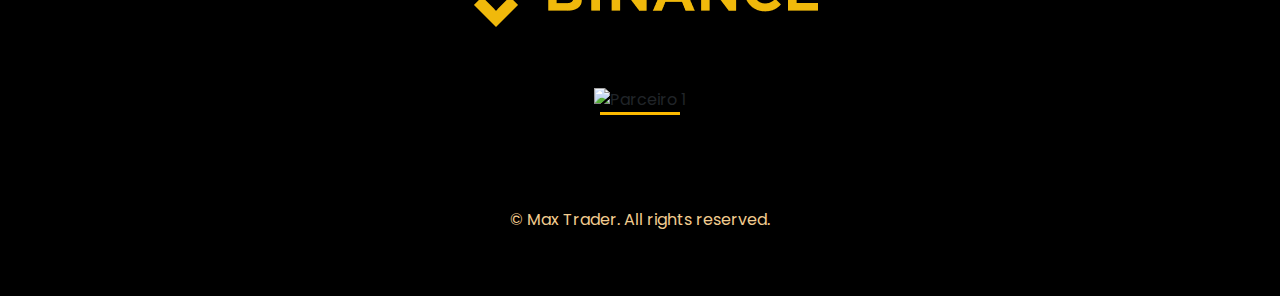
==== commit 5bc8e52a: "Update index.html" ====
--- a/index.html
+++ b/index.html
@@ -78,12 +78,11 @@
                                 </span>
                             </a>
                             <ul class="social-icon d-flex justify-content-center align-items-center mx-auto">
-                                <span class="text-white me-4 d-none d-lg-block">CONECTAR</span>
                                 <li class="social-icon-item">
                                     <a href="https://metamask.io/" class="slide"><img src="https://img.icons8.com/?size=48&id=Oi106YG9IoLv&format=png"></a>
                                 </li>
                                 <li class="social-icon-item">
-                                    <a href="https://indique.xpi.com.br/indicado?i=cdb400-TERCIO-1632628" class="slide"><img src="[data-uri]"></a>
+                                    <a href="https://legacystark.com/" class="slide"><img src="https://cdn-icons-png.flaticon.com/128/8771/8771776.png"></a>
                                 </li>
                                 <li class="social-icon-item">
                                     <a href="https://trustwallet.com/pt-PT" class="slide"><img src="[data-uri]"></a>
